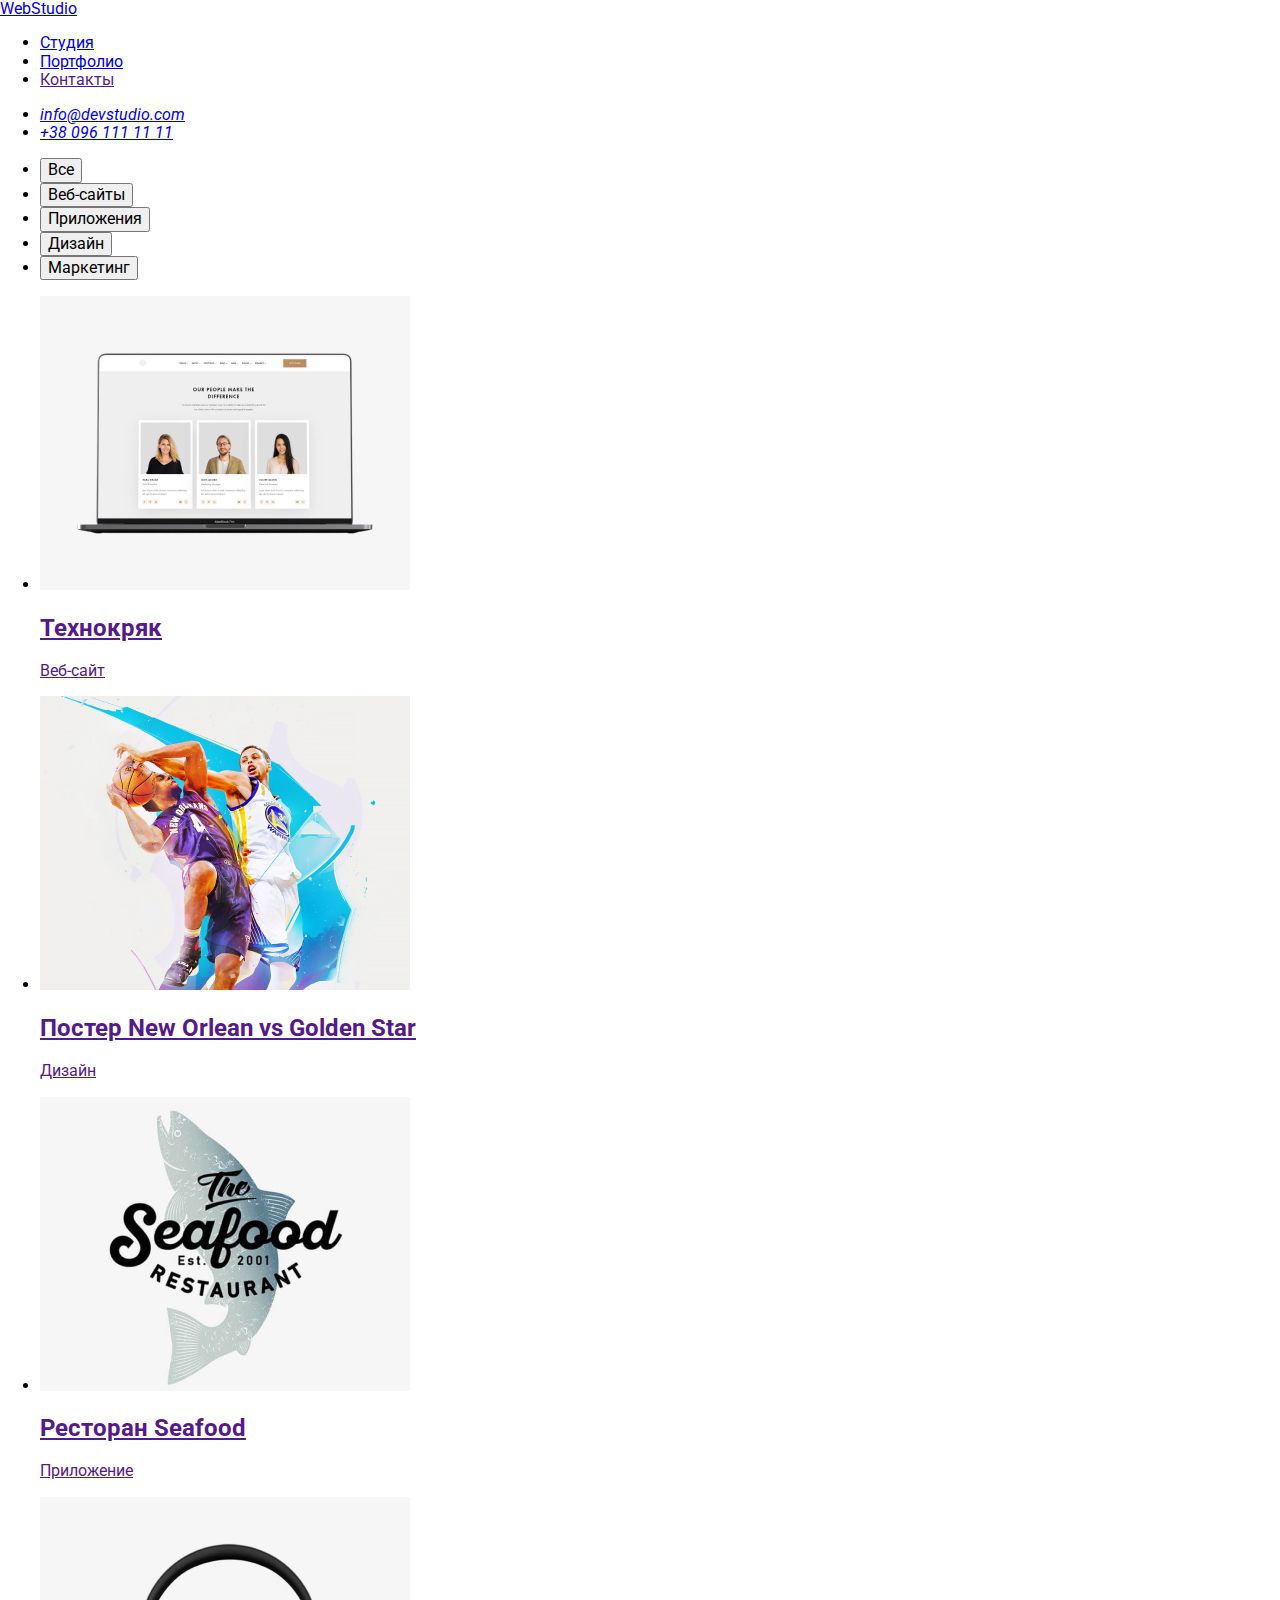
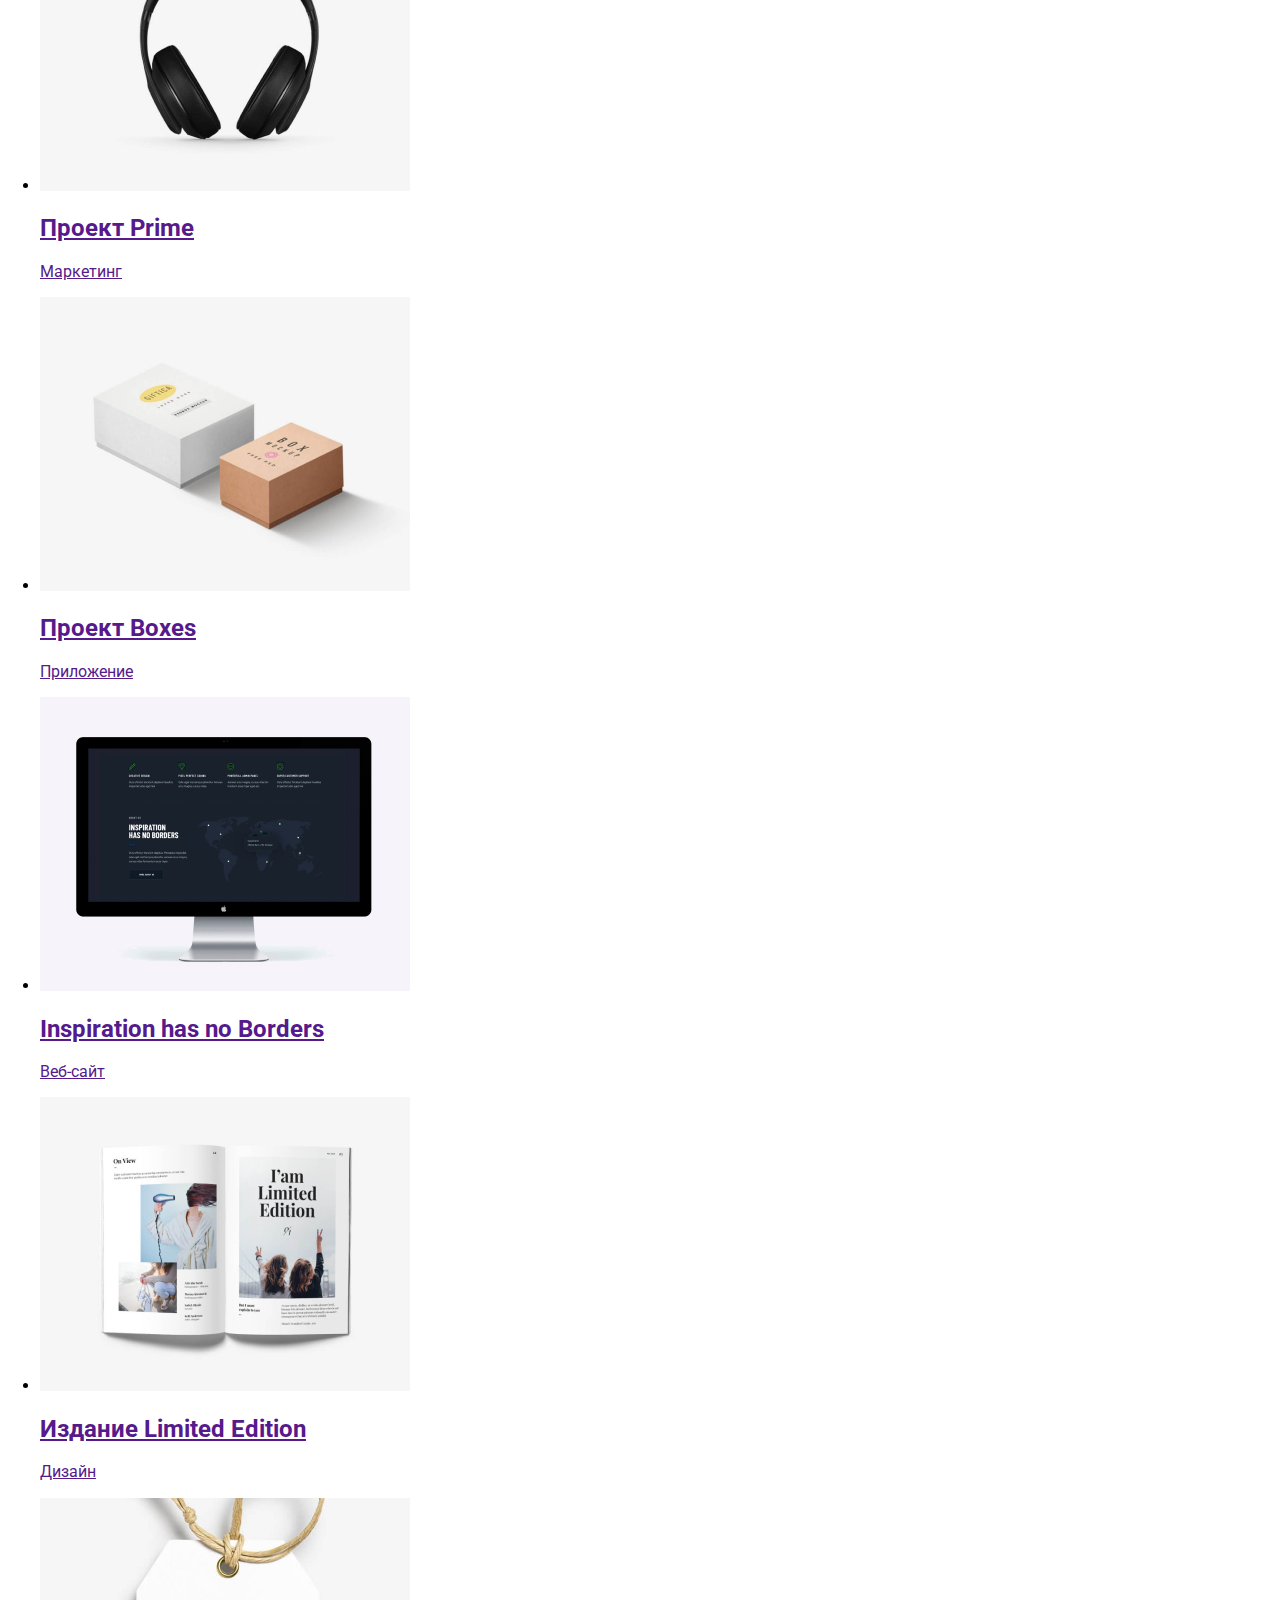
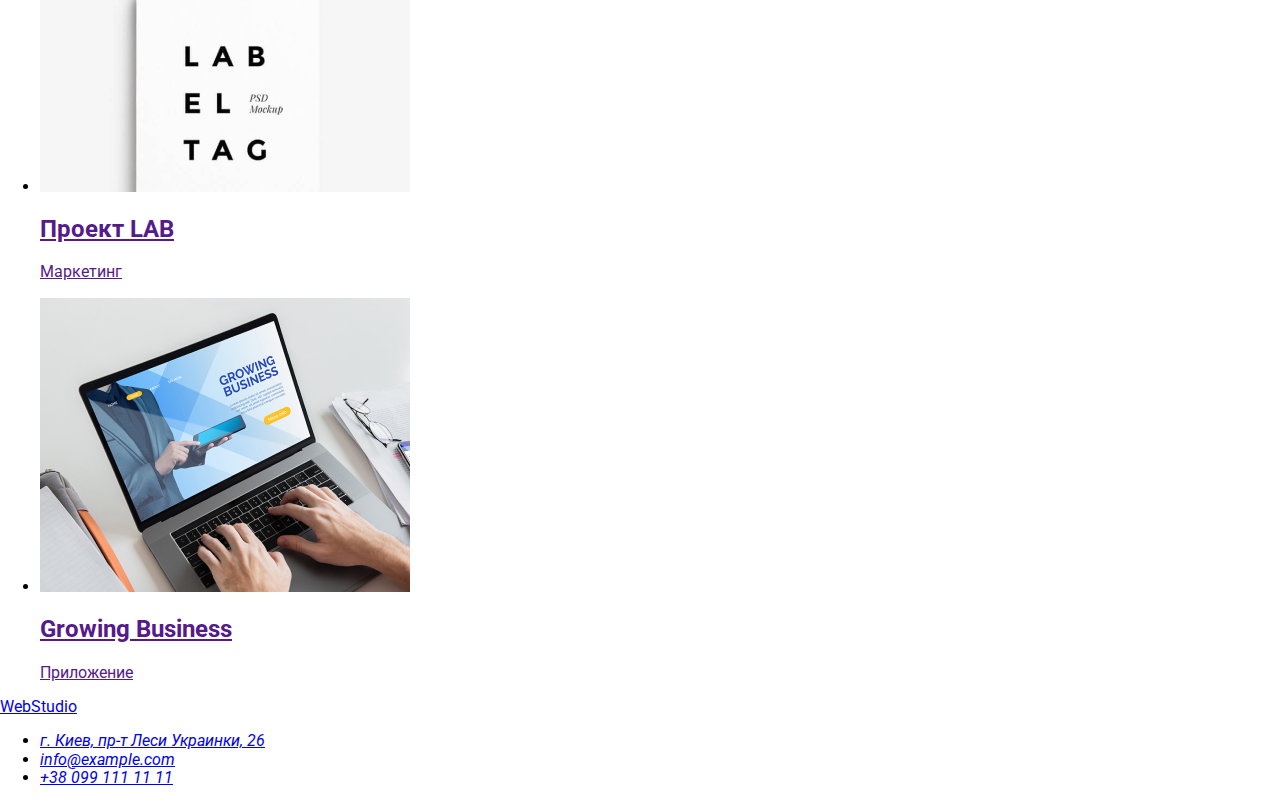
==== portfolio.html @ ae24dba7 "start css" ====
<!DOCTYPE html>
<html lang="ru">
  <head>
    <meta charset="UTF-8" />
    <meta name="viewport" content="width=device-width, initial-scale=1.0" />
    <title>WebStudio</title>
    <link rel="stylesheet" href="https://cdnjs.cloudflare.com/ajax/libs/modern-normalize/1.0.0/modern-normalize.css">
    <link href="https://fonts.googleapis.com/css2?family=Raleway:wght@700&family=Roboto:wght@400;500;700;900&display=swap" rel="stylesheet">
    <link rel="stylesheet" href="./css/styles.css">
  </head>
  <body>
    <!-- Header -->
    <header>
      <nav>
        <a href="./index.html" aria-label="логотип вэб студии"
          ><span>Web</span>Studio</a
        >
        <ul>
          <li>
            <a href="./index.html">Студия</a>
          </li>
          <li>
            <a href="./portfolio.html">Портфолио</a>
          </li>
          <li>
            <a href="">Контакты</a>
          </li>
        </ul>
      </nav>
      <address>
        <ul>
          <li>
            <a href="mailto:info@devstudio.com">info@devstudio.com</a>
          </li>
          <li>
            <a href="tel:+380961111111">+38 096 111 11 11</a>
          </li>
        </ul>
      </address>
    </header>
    <main>
      <!-- Portfolio -->
      <section>
        <h1 hidden>Портфолио</h1>
        <!-- delete hiden atribute after lern CSS and hiden with CSS -->
        <ul>
          <li><button aria-label="Все" type="button">Все</button></li>
          <li><button aria-label="Веб-сайты" type="button">Веб-сайты</button></li>
          <li><button aria-label="Приложения" type="button">Приложения</button></li>
          <li><button aria-label="Дизайн" type="button">Дизайн</button></li>
          <li><button aria-label="Маркетинг" type="button">Маркетинг</button></li>
        </ul>
        <ul>
          <li>
            <a href="" target="_blank" aria-label="Веб-сайт Технокряк">
              <img src="./images/portfolio/tehnokryak.jpg" alt="Веб-сайт Технокряк" width="370" height="294" />
              <h2>Технокряк</h2>
              <p>Веб-сайт</p>
            </a>
          </li>
          <li>
            <a href="" target="_blank" aria-label="Дизайн постера под матч баскетбольных команд">
              <img src="./images/portfolio/poster.jpg" alt="постер матча баскетбольных команд" width="370" height="294" />
              <h2>Постер <span lang="en">New Orlean vs Golden Star</span></h2>
              <p>Дизайн</p>
            </a>
          </li>
          <li>
            <a href="" target="_blank" aria-label="разработка приложения для ресторана морской еды">
              <img src="./images/portfolio/restaurant.jpg" alt="эмблема ресторана морской еды" width="370" height="294" />
              <h2>Ресторан <span lang="en">Seafood</span></h2>
              <p>Приложение</p>
            </a>
          </li>
          <li>
            <a href="" target="_blank" aria-label="разработка маркетинга для проекта прайм">
              <img src="./images/portfolio/prime.jpg" alt="фото наушников" width="370" height="294" />
              <h2>Проект <span lang="en">Prime</span></h2>
              <p>Маркетинг</p>
            </a>
          </li>
          <li>
            <a href="" target="_blank" aria-label="разработка приложения для дизайна коробок">
              <img src="./images/portfolio/boxes.jpg" alt="фото дизайнерский коробок" width="370" height="294" />
              <h2>Проект <span lang="en">Boxes</span></h2>
              <p>Приложение</p>
            </a>
          </li>
          <li>
            <a href="" target="_blank" aria-label="разработка коропоративного вэб сайта">
              <img src="./images/portfolio/inspiration.jpg" alt="разработка вэб сайта" width="370" height="294" />
              <h2 lang="en">Inspiration has no Borders</h2>
              <p>Веб-сайт</p>
            </a>
          </li>
          <li>
            <a href="" target="_blank" aria-label="разработка дизайна книги">
              <img src="./images/portfolio/limited-edition.jpg" alt="дизайн книги" width="370" height="294" />
              <h2>Издание <span lang="en">Limited Edition</span></h2>
              <p>Дизайн</p>
            </a>
          </li>
          <li>
            <a href="" target="_blank" aria-label="разработка маркетингового проэкта лаб">
              <img src="./images/portfolio/lab.jpg" alt="дизайн маркетингового проекта" width="370" height="294" />
              <h2>Проект <span lang="en">LAB</span></h2>
              <p>Маркетинг</p>
            </a>
          </li>
          <li>
            <a href="" target="_blank" aria-label="разработка бизнесс приложения">
              <img src="./images/portfolio/crowing-business.jpg" alt="разработка приложения для бизнесса" width="370" height="294" />
              <h2 lang="en">Growing Business</h2>
              <p>Приложение</p>
            </a>
          </li>
        </ul>
      </section>
    </main>
    <!-- Footer -->
    <footer>
      <a href="./index.html" aria-label="логотип вэб студии"
        ><span>Web</span>Studio</a
      >
      <address>
        <ul>
          <li>
            <a href="https://goo.gl/maps/pGN7DzXUrCDLFUqRA" target="_blank"
              >г. Киев, пр-т Леси Украинки, 26</a
            >
          </li>
          <li>
            <a href="mailto:info@example.com">info@example.com</a>
          </li>
          <li>
            <a href="tel:+380991111111">+38 099 111 11 11</a>
          </li>
        </ul>
      </address>
    </footer>
  </body>
</html>
---- css/styles.css ----
:root{
  --primary-title-color: #212121;
  --primary-text-color: #757575;
  --accent-color: #2196F3;
}

body{
  font-family: 'Roboto', sans-serif;
  
}

/*  */
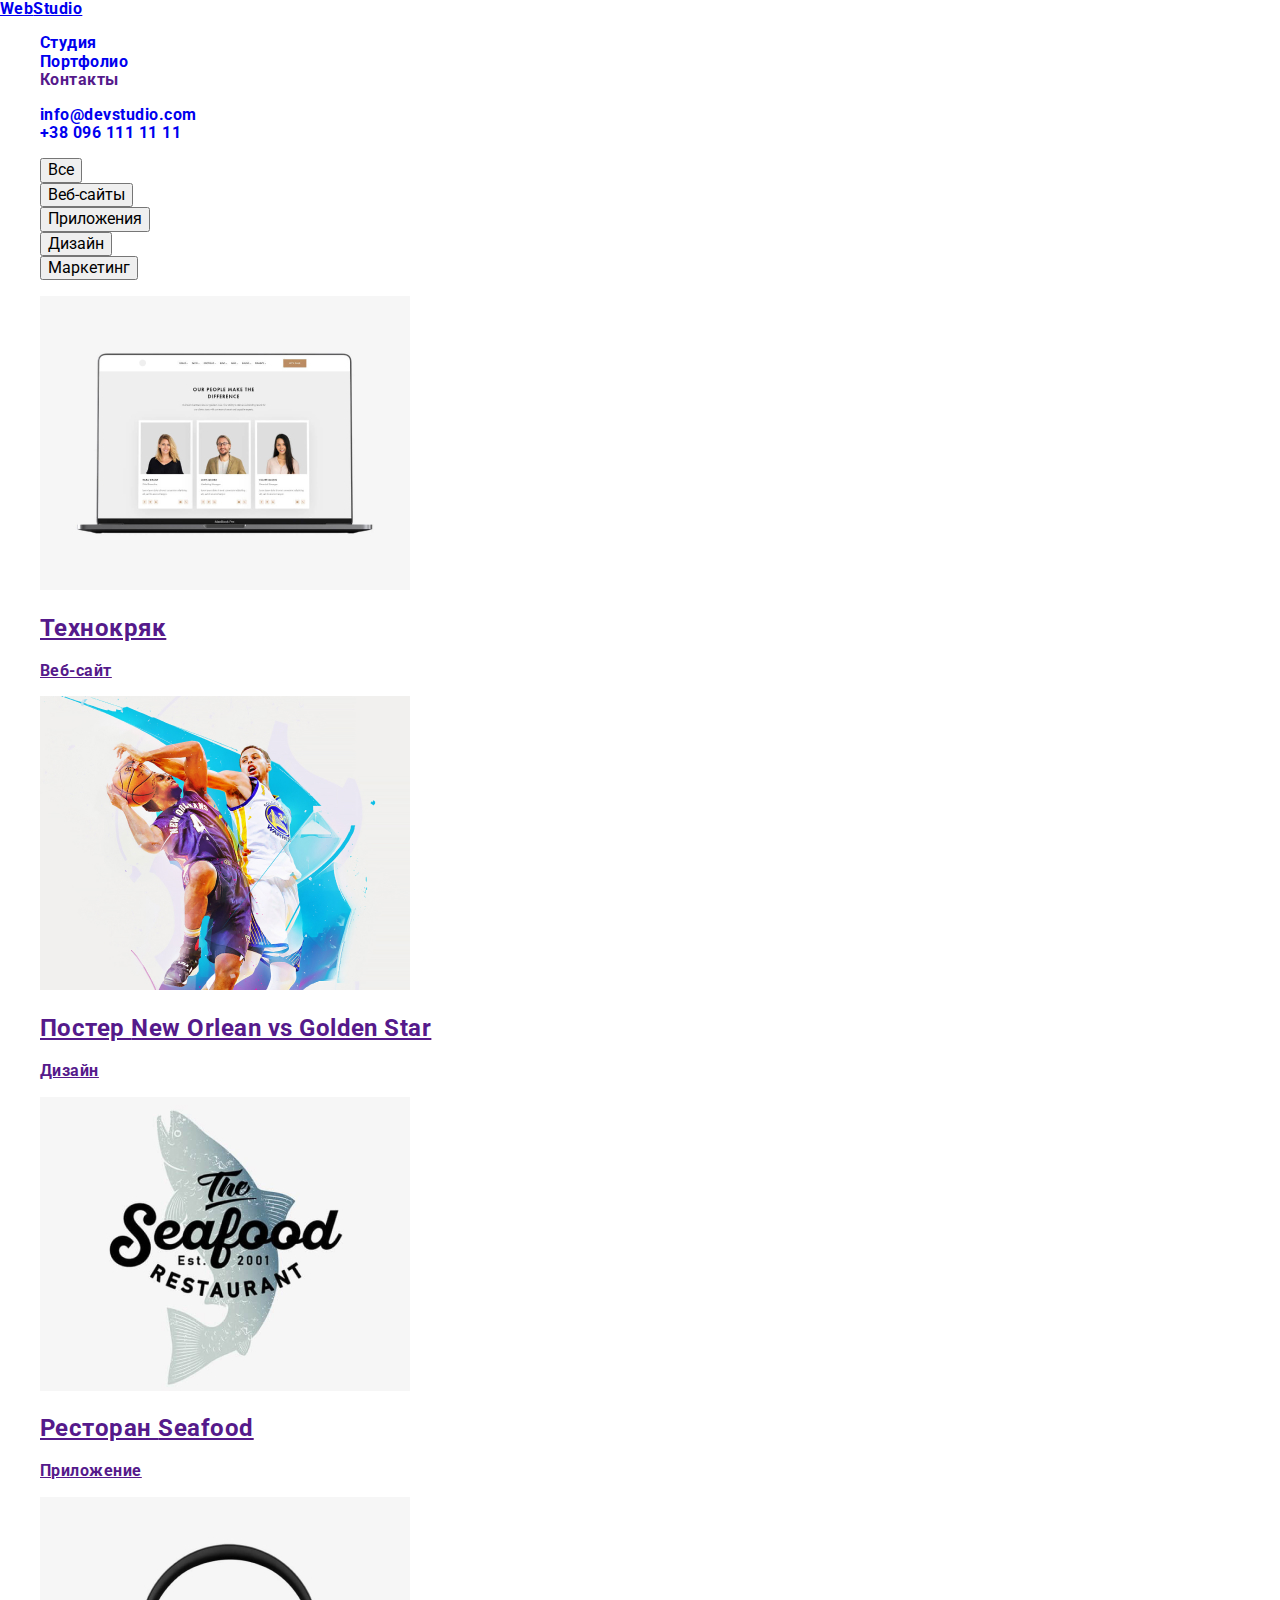
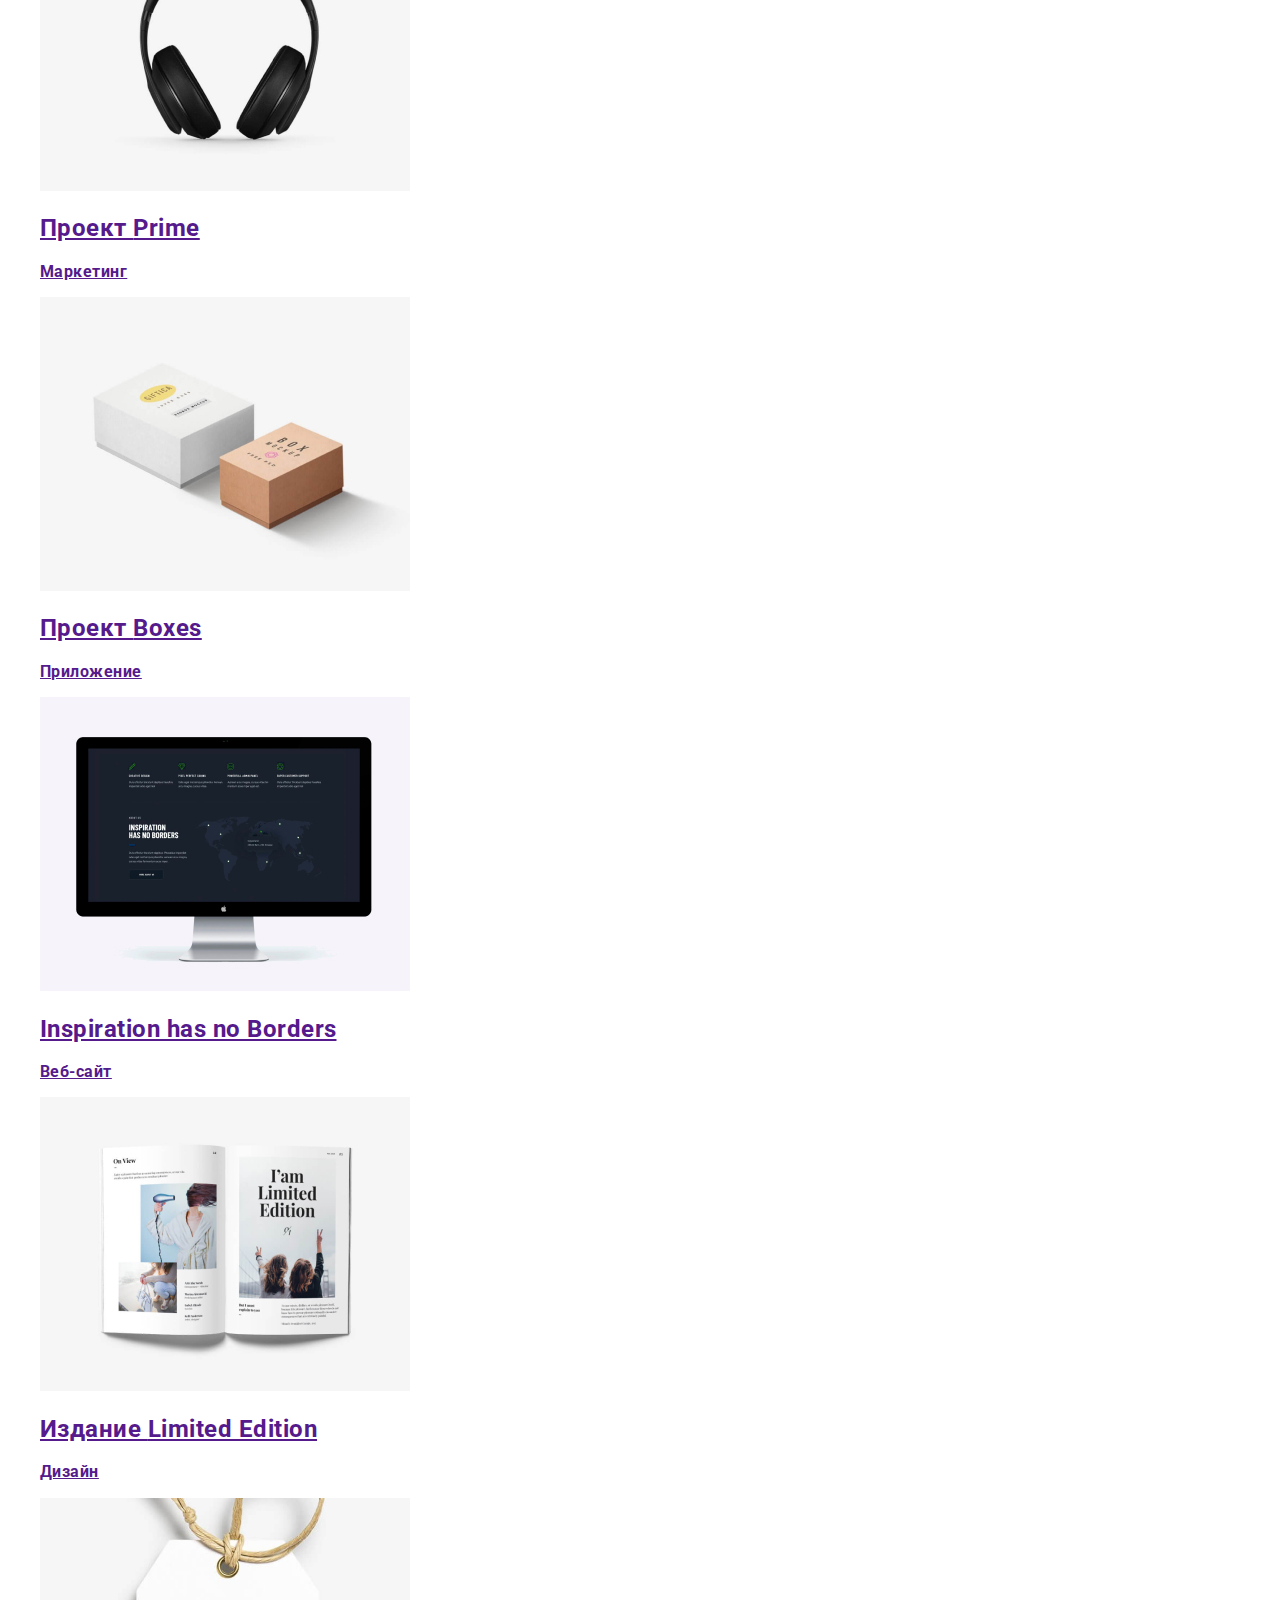
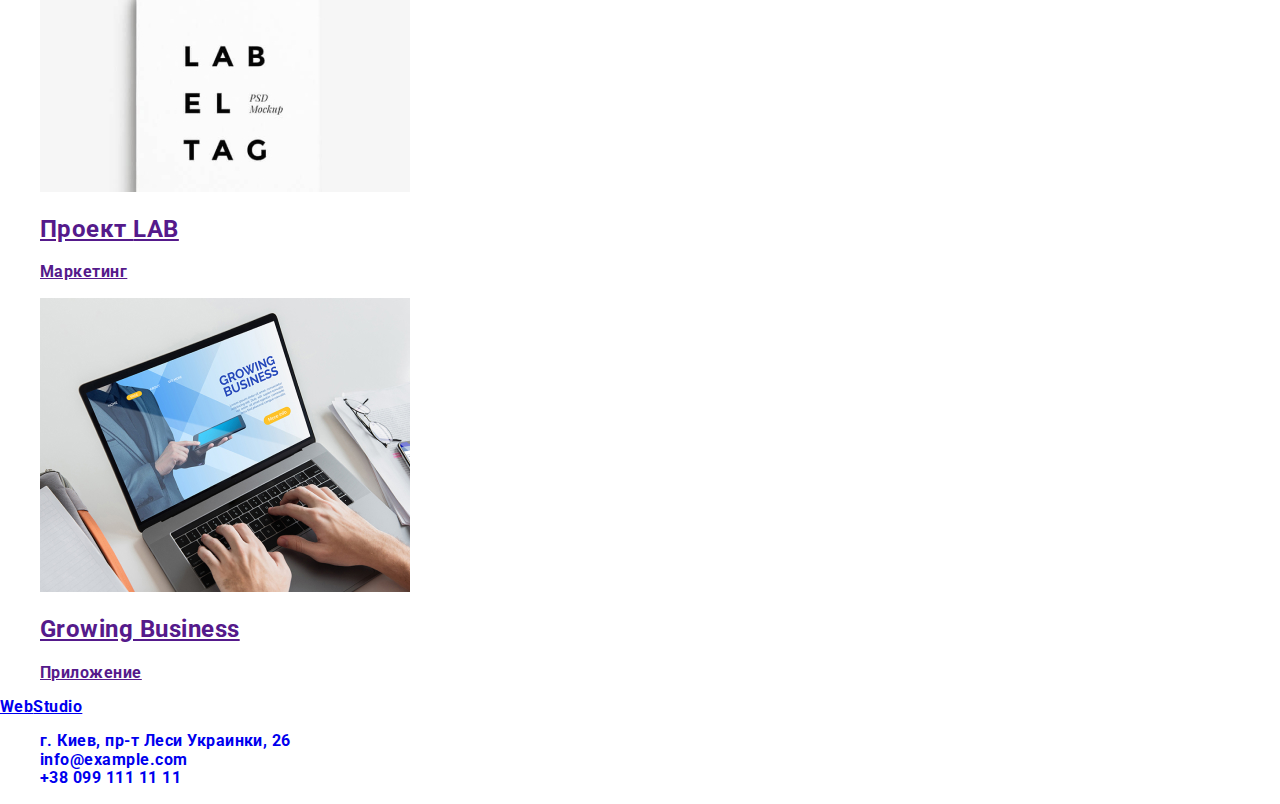
==== commit 34770040: "add var, background, fonts" ====
--- a/portfolio.html
+++ b/portfolio.html
@@ -15,25 +15,25 @@
         <a href="./index.html" aria-label="логотип вэб студии"
           ><span>Web</span>Studio</a
         >
-        <ul>
+        <ul class="list">
           <li>
-            <a href="./index.html">Студия</a>
+            <a class="link" href="./index.html">Студия</a>
           </li>
           <li>
-            <a href="./portfolio.html">Портфолио</a>
+            <a class="link" href="./portfolio.html">Портфолио</a>
           </li>
           <li>
-            <a href="">Контакты</a>
+            <a class="link" href="">Контакты</a>
           </li>
         </ul>
       </nav>
-      <address>
-        <ul>
+      <address class="address">
+        <ul class="list">
           <li>
-            <a href="mailto:info@devstudio.com">info@devstudio.com</a>
+            <a class="link" href="mailto:info@devstudio.com">info@devstudio.com</a>
           </li>
           <li>
-            <a href="tel:+380961111111">+38 096 111 11 11</a>
+            <a class="link" href="tel:+380961111111">+38 096 111 11 11</a>
           </li>
         </ul>
       </address>
@@ -43,14 +43,14 @@
       <section>
         <h1 hidden>Портфолио</h1>
         <!-- delete hiden atribute after lern CSS and hiden with CSS -->
-        <ul>
+        <ul class="list">
           <li><button aria-label="Все" type="button">Все</button></li>
           <li><button aria-label="Веб-сайты" type="button">Веб-сайты</button></li>
           <li><button aria-label="Приложения" type="button">Приложения</button></li>
           <li><button aria-label="Дизайн" type="button">Дизайн</button></li>
           <li><button aria-label="Маркетинг" type="button">Маркетинг</button></li>
         </ul>
-        <ul>
+        <ul class="list">
           <li>
             <a href="" target="_blank" aria-label="Веб-сайт Технокряк">
               <img src="./images/portfolio/tehnokryak.jpg" alt="Веб-сайт Технокряк" width="370" height="294" />
@@ -122,21 +122,21 @@
       <a href="./index.html" aria-label="логотип вэб студии"
         ><span>Web</span>Studio</a
       >
-      <address>
-        <ul>
+      <address class="address">
+        <ul class="list">
           <li>
-            <a href="https://goo.gl/maps/pGN7DzXUrCDLFUqRA" target="_blank"
+            <a class="link" href="https://goo.gl/maps/pGN7DzXUrCDLFUqRA" target="_blank"
               >г. Киев, пр-т Леси Украинки, 26</a
             >
           </li>
           <li>
-            <a href="mailto:info@example.com">info@example.com</a>
+            <a class="link" href="mailto:info@example.com">info@example.com</a>
           </li>
           <li>
-            <a href="tel:+380991111111">+38 099 111 11 11</a>
+            <a class="link" href="tel:+380991111111">+38 099 111 11 11</a>
           </li>
         </ul>
       </address>
     </footer>
   </body>
-</html>
+</html>--- a/css/styles.css
+++ b/css/styles.css
@@ -1,12 +1,36 @@
 :root{
+  --main-font: 'Roboto', sans-serif;
+  --secondary-font: "Raleway", sans-serif;
   --primary-title-color: #212121;
   --primary-text-color: #757575;
   --accent-color: #2196F3;
+  --main-background-color: #FFFFFF;
+  --secondary-background-color: #2F303A;
+  --the-third-background-color: #F5F4FA;
 }
 
 body{
-  font-family: 'Roboto', sans-serif;
-  
+  font-family: var(--main-font);
+  font-style: normal;
+  letter-spacing: 0.03em;
+  font-weight: 700;
 }
 
-/*  */+.list {
+  list-style: none;
+}
+
+.link {
+  text-decoration: none;
+}
+
+.address {
+  font-style: normal;
+}
+
+/* ===== COMPONENTS ===== */
+
+/* ===== END COMPONENTS ===== */
+
+/* ===== PORTFOLIO ===== */
+/* ===== END PORTFOLIO ===== */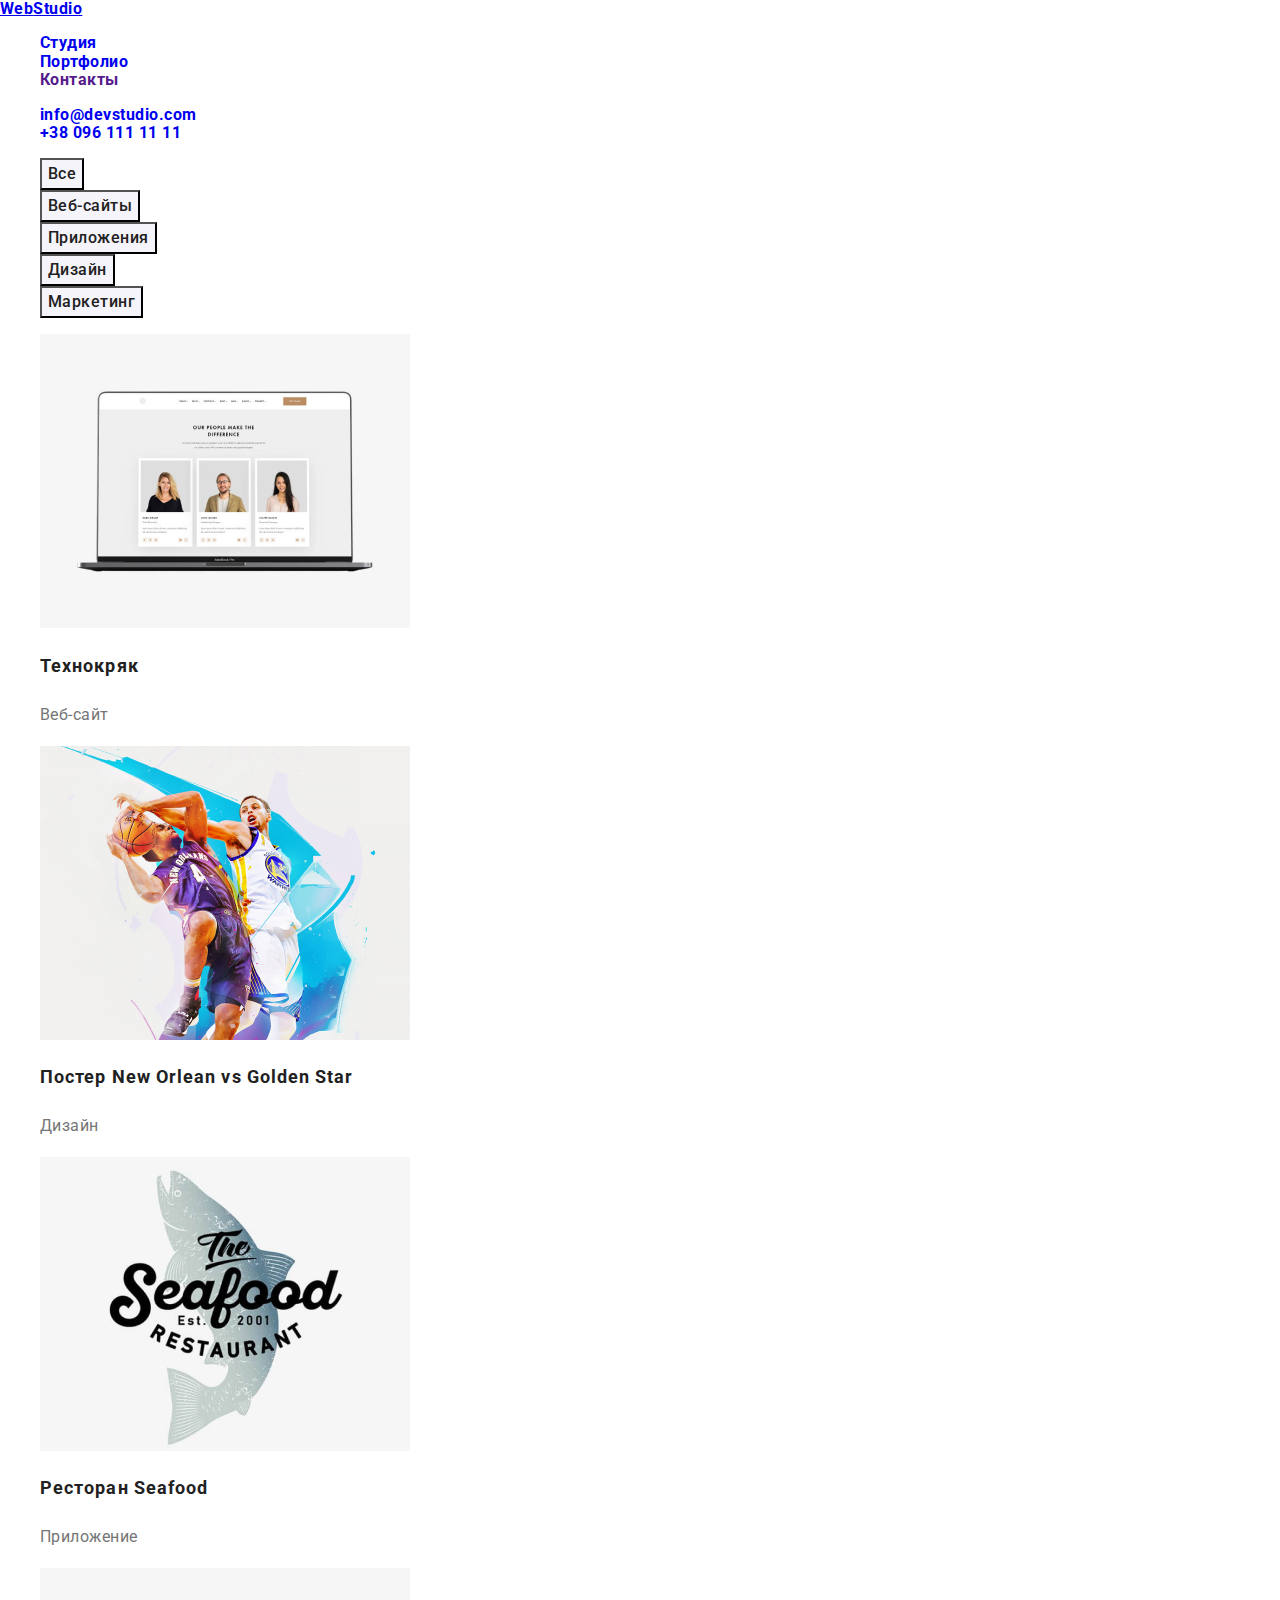
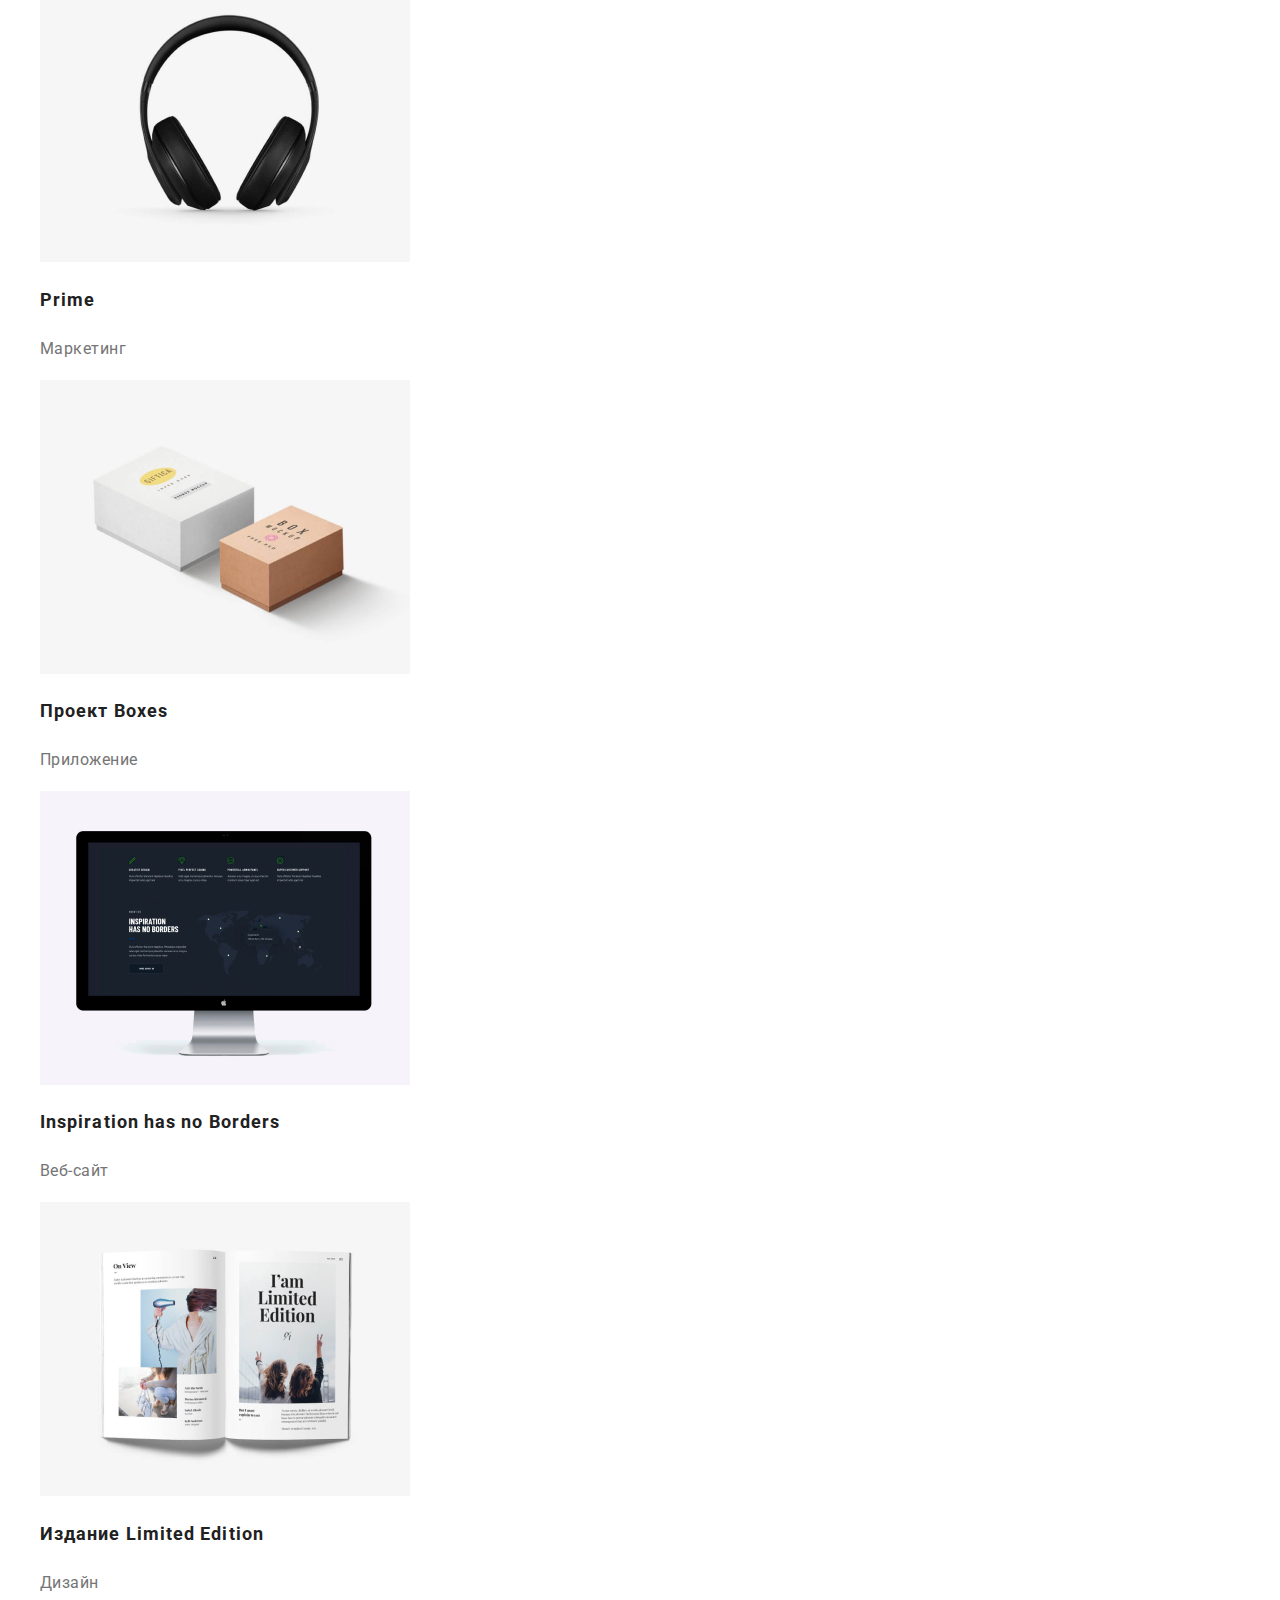
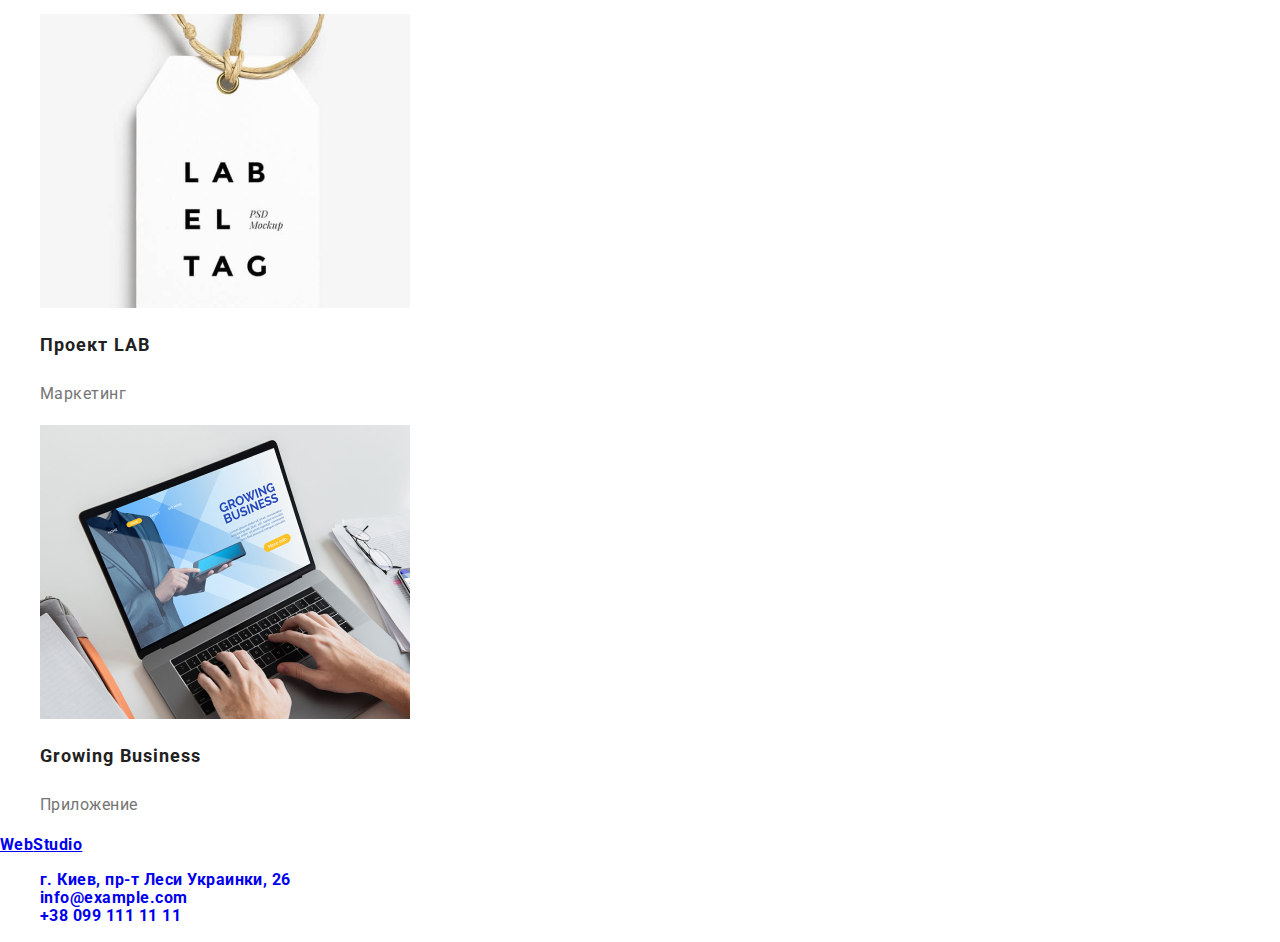
==== commit 5a3910c8: "end css portfolio" ====
--- a/portfolio.html
+++ b/portfolio.html
@@ -44,74 +44,74 @@
         <h1 hidden>Портфолио</h1>
         <!-- delete hiden atribute after lern CSS and hiden with CSS -->
         <ul class="list">
-          <li><button aria-label="Все" type="button">Все</button></li>
-          <li><button aria-label="Веб-сайты" type="button">Веб-сайты</button></li>
-          <li><button aria-label="Приложения" type="button">Приложения</button></li>
-          <li><button aria-label="Дизайн" type="button">Дизайн</button></li>
-          <li><button aria-label="Маркетинг" type="button">Маркетинг</button></li>
+          <li><button class="button-portfolio" aria-label="Все" type="button">Все</button></li>
+          <li><button class="button-portfolio" aria-label="Веб-сайты" type="button">Веб-сайты</button></li>
+          <li><button class="button-portfolio" aria-label="Приложения" type="button">Приложения</button></li>
+          <li><button class="button-portfolio" aria-label="Дизайн" type="button">Дизайн</button></li>
+          <li><button class="button-portfolio" aria-label="Маркетинг" type="button">Маркетинг</button></li>
         </ul>
         <ul class="list">
           <li>
-            <a href="" target="_blank" aria-label="Веб-сайт Технокряк">
+            <a class="link" href="" target="_blank" aria-label="Веб-сайт Технокряк">
               <img src="./images/portfolio/tehnokryak.jpg" alt="Веб-сайт Технокряк" width="370" height="294" />
-              <h2>Технокряк</h2>
-              <p>Веб-сайт</p>
+              <h2 class="portfolio-title">Технокряк</h2>
+              <p class="portfolio-subtitle">Веб-сайт</p>
             </a>
           </li>
           <li>
-            <a href="" target="_blank" aria-label="Дизайн постера под матч баскетбольных команд">
+            <a class="link" href="" target="_blank" aria-label="Дизайн постера под матч баскетбольных команд">
               <img src="./images/portfolio/poster.jpg" alt="постер матча баскетбольных команд" width="370" height="294" />
-              <h2>Постер <span lang="en">New Orlean vs Golden Star</span></h2>
-              <p>Дизайн</p>
+              <h2 class="portfolio-title">Постер <span lang="en">New Orlean vs Golden Star</span></h2>
+              <p class="portfolio-subtitle">Дизайн</p>
             </a>
           </li>
           <li>
-            <a href="" target="_blank" aria-label="разработка приложения для ресторана морской еды">
+            <a class="link" href="" target="_blank" aria-label="разработка приложения для ресторана морской еды">
               <img src="./images/portfolio/restaurant.jpg" alt="эмблема ресторана морской еды" width="370" height="294" />
-              <h2>Ресторан <span lang="en">Seafood</span></h2>
-              <p>Приложение</p>
+              <h2 class="portfolio-title">Ресторан <span lang="en">Seafood</span></h2>
+              <p class="portfolio-subtitle">Приложение</p>
             </a>
           </li>
           <li>
-            <a href="" target="_blank" aria-label="разработка маркетинга для проекта прайм">
+            <a class="link" href="" target="_blank" aria-label="разработка маркетинга для проекта прайм">
               <img src="./images/portfolio/prime.jpg" alt="фото наушников" width="370" height="294" />
-              <h2>Проект <span lang="en">Prime</span></h2>
-              <p>Маркетинг</p>
+              <h2 class="portfolio-title" Проект <span lang="en">Prime</span></h2>
+              <p class="portfolio-subtitle">Маркетинг</p>
             </a>
           </li>
           <li>
-            <a href="" target="_blank" aria-label="разработка приложения для дизайна коробок">
+            <a class="link" href="" target="_blank" aria-label="разработка приложения для дизайна коробок">
               <img src="./images/portfolio/boxes.jpg" alt="фото дизайнерский коробок" width="370" height="294" />
-              <h2>Проект <span lang="en">Boxes</span></h2>
-              <p>Приложение</p>
+              <h2 class="portfolio-title">Проект <span lang="en">Boxes</span></h2>
+              <p class="portfolio-subtitle">Приложение</p>
             </a>
           </li>
           <li>
-            <a href="" target="_blank" aria-label="разработка коропоративного вэб сайта">
+            <a class="link" href="" target="_blank" aria-label="разработка коропоративного вэб сайта">
               <img src="./images/portfolio/inspiration.jpg" alt="разработка вэб сайта" width="370" height="294" />
-              <h2 lang="en">Inspiration has no Borders</h2>
-              <p>Веб-сайт</p>
+              <h2 class="portfolio-title" lang="en">Inspiration has no Borders</h2>
+              <p class="portfolio-subtitle">Веб-сайт</p>
             </a>
           </li>
           <li>
-            <a href="" target="_blank" aria-label="разработка дизайна книги">
+            <a class="link" href="" target="_blank" aria-label="разработка дизайна книги">
               <img src="./images/portfolio/limited-edition.jpg" alt="дизайн книги" width="370" height="294" />
-              <h2>Издание <span lang="en">Limited Edition</span></h2>
-              <p>Дизайн</p>
+              <h2 class="portfolio-title">Издание <span lang="en">Limited Edition</span></h2>
+              <p class="portfolio-subtitle">Дизайн</p>
             </a>
           </li>
           <li>
-            <a href="" target="_blank" aria-label="разработка маркетингового проэкта лаб">
+            <a class="link" href="" target="_blank" aria-label="разработка маркетингового проэкта лаб">
               <img src="./images/portfolio/lab.jpg" alt="дизайн маркетингового проекта" width="370" height="294" />
-              <h2>Проект <span lang="en">LAB</span></h2>
-              <p>Маркетинг</p>
+              <h2 class="portfolio-title">Проект <span lang="en">LAB</span></h2>
+              <p class="portfolio-subtitle">Маркетинг</p>
             </a>
           </li>
           <li>
-            <a href="" target="_blank" aria-label="разработка бизнесс приложения">
+            <a class="link" href="" target="_blank" aria-label="разработка бизнесс приложения">
               <img src="./images/portfolio/crowing-business.jpg" alt="разработка приложения для бизнесса" width="370" height="294" />
-              <h2 lang="en">Growing Business</h2>
-              <p>Приложение</p>
+              <h2 class="portfolio-title" lang="en">Growing Business</h2>
+              <p class="portfolio-subtitle">Приложение</p>
             </a>
           </li>
         </ul>
--- a/css/styles.css
+++ b/css/styles.css
@@ -1,8 +1,9 @@
 :root{
   --main-font: 'Roboto', sans-serif;
   --secondary-font: "Raleway", sans-serif;
-  --primary-title-color: #212121;
-  --primary-text-color: #757575;
+  --primary-text-color: #212121;
+  --secondary-text-color: #757575;
+  --the-third-text-color: #FFFFFF;
   --accent-color: #2196F3;
   --main-background-color: #FFFFFF;
   --secondary-background-color: #2F303A;
@@ -16,21 +17,72 @@
   font-weight: 700;
 }
 
-.list {
+.list{
   list-style: none;
 }
 
-.link {
+.link{
   text-decoration: none;
 }
 
-.address {
+.address{
   font-style: normal;
 }
 
 /* ===== COMPONENTS ===== */
+.button-hero{
+  background-color: var(--accent-color);
+  font-size: 16px;
+  line-height: 1.875;
+  letter-spacing: 0.06em;
+  color: var(--main-background-color);
+}
 
+.button-portfolio{
+  color: var(--primary-text-color);
+  background-color: var(--the-third-background-color);
+  font-weight: 500;
+  font-size: 16px;
+  line-height: 1.625;
+  letter-spacing: 0.03em;
+  text-decoration: none;
+}
+
+.button-portfolio:hover,
+.button-portfolio:focus {
+  background-color: var(--accent-color);
+  color: var(--the-third-text-color);
+}
 /* ===== END COMPONENTS ===== */
 
+/* ===== HERO ===== */
+.hero{
+  background-color: var(--secondary-background-color);
+}
+
+.hero-title{
+  font-weight: 900;
+  font-size: 44px;
+  line-height: 1.36;
+  text-align: center;
+  letter-spacing: 0.06em;
+  color: var(--the-third-text-color);
+}
+
+/* ===== END HERO ===== */
+
 /* ===== PORTFOLIO ===== */
+.portfolio-title{
+  font-size: 18px;
+  line-height: 2;
+  letter-spacing: 0.06em;
+  color: var(--primary-text-color);
+}
+
+.portfolio-subtitle{
+  font-weight: 400;
+  font-size: 16px;
+  line-height: 1.875;
+  color: var(--secondary-text-color);
+}
 /* ===== END PORTFOLIO ===== */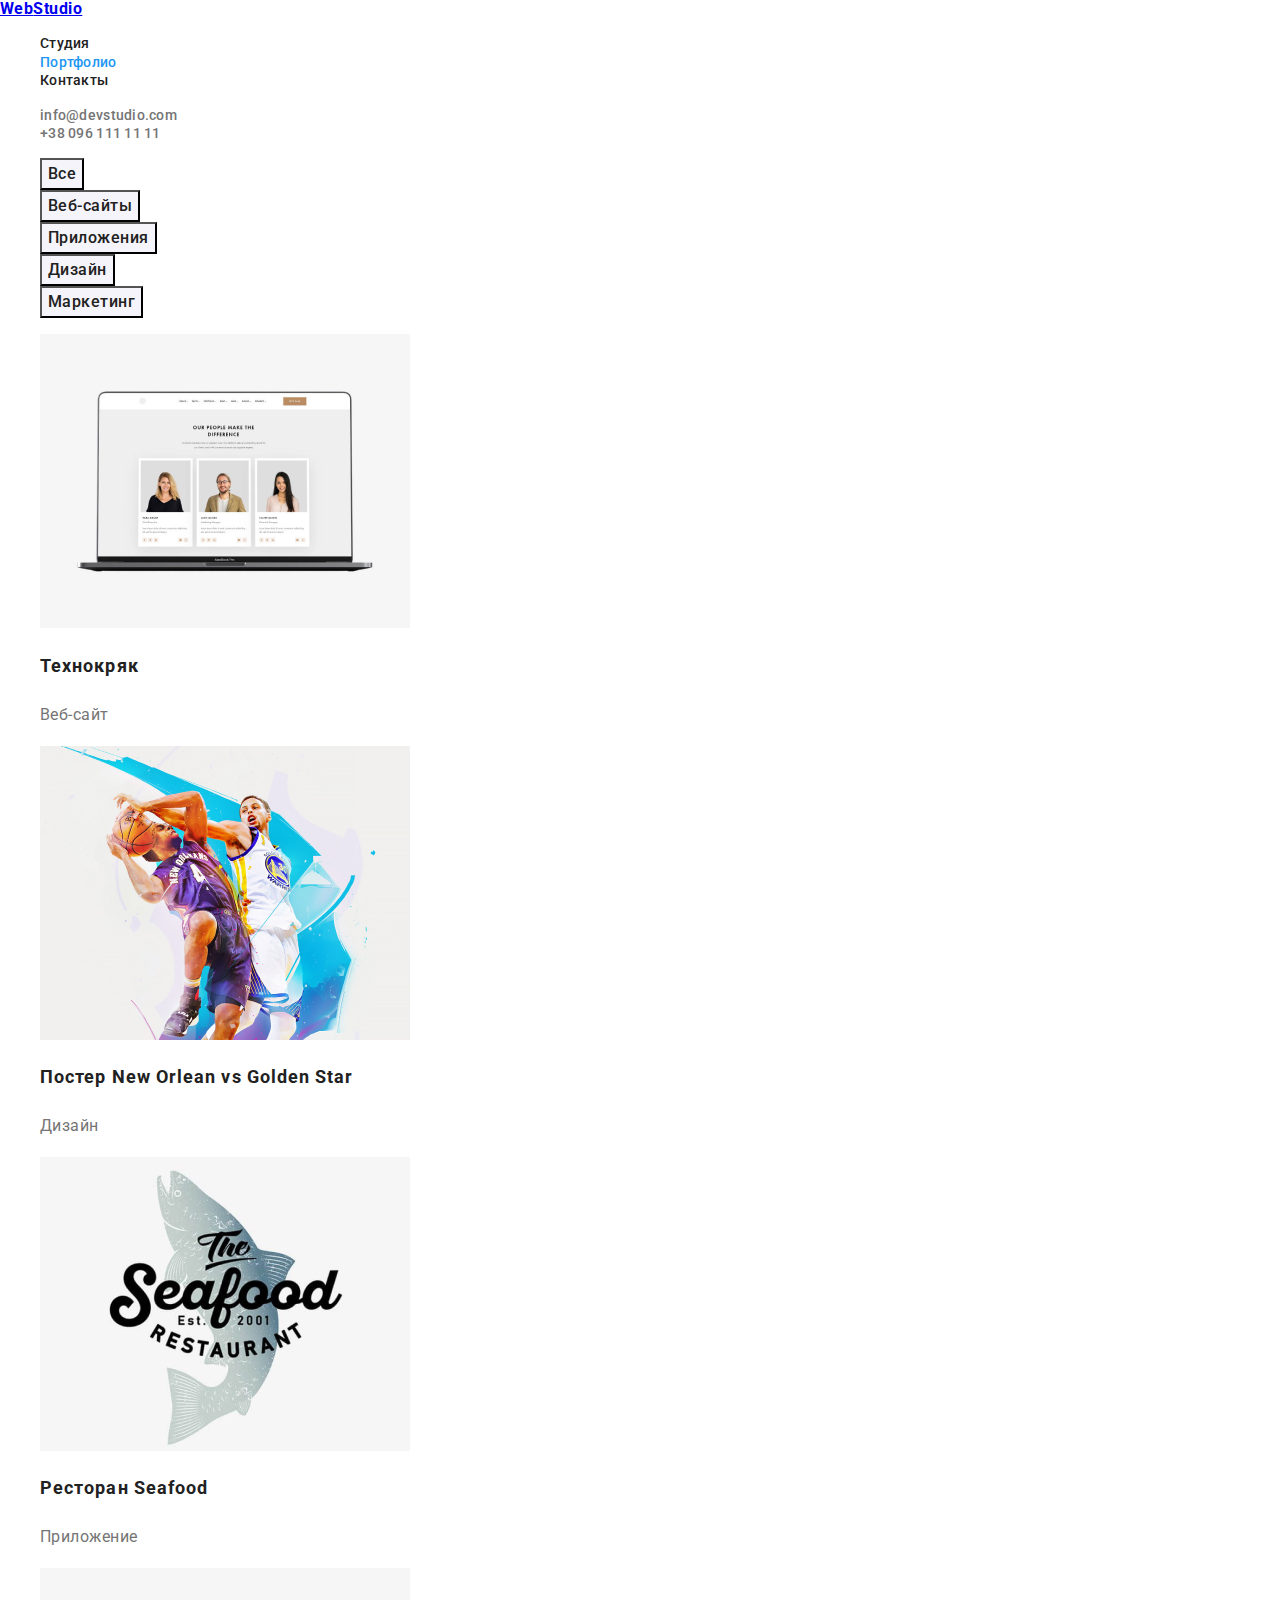
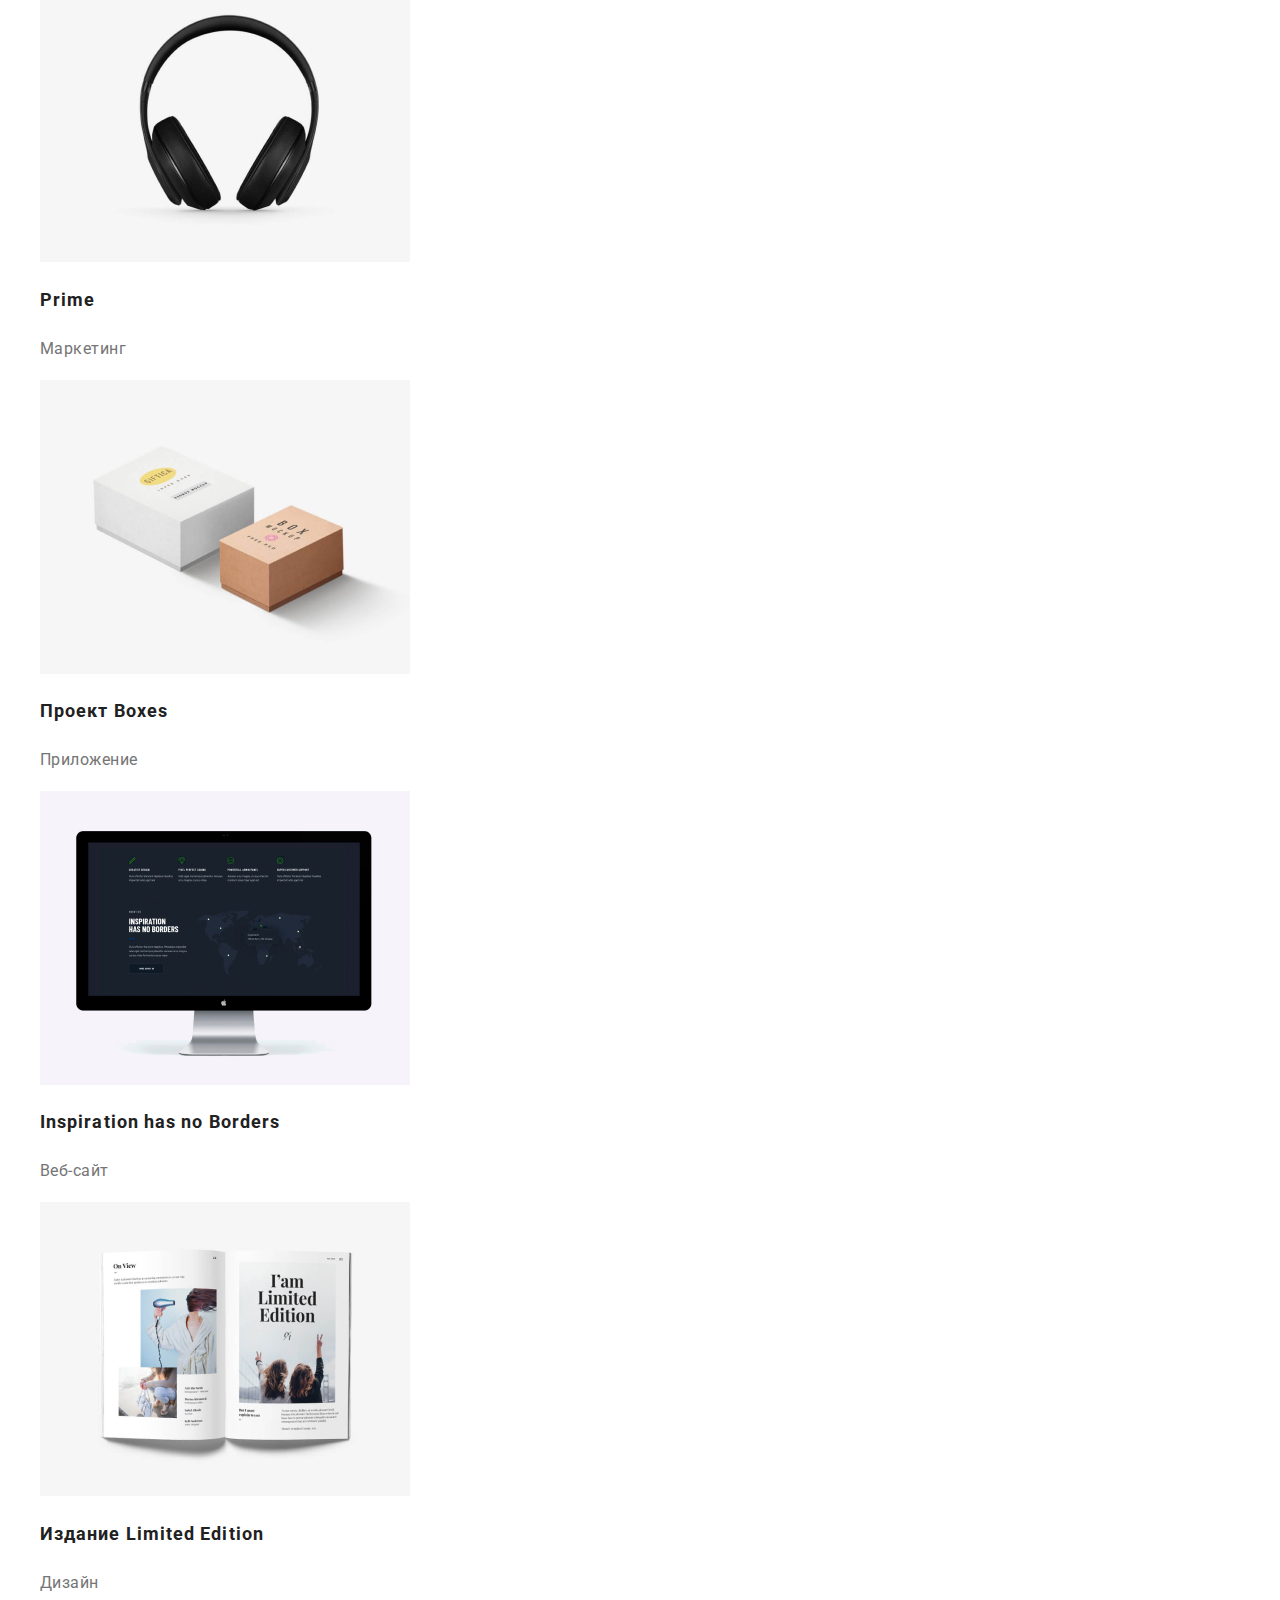
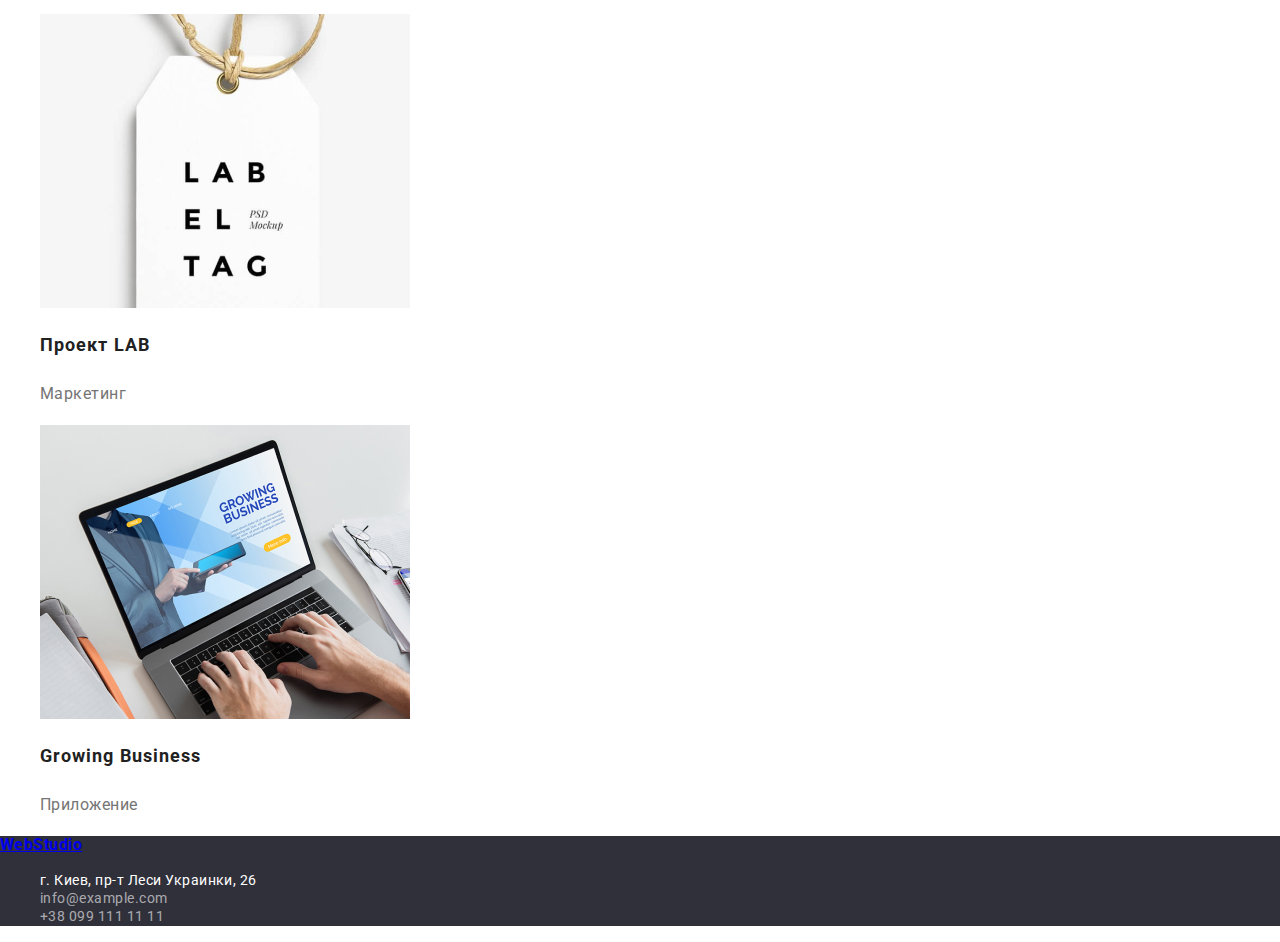
==== commit 4b7f65cd: "finish portfolio witout logo" ====
--- a/portfolio.html
+++ b/portfolio.html
@@ -11,7 +11,7 @@
   <body>
     <!-- Header -->
     <header>
-      <nav>
+      <nav class="site-nav">
         <a href="./index.html" aria-label="логотип вэб студии"
           ><span>Web</span>Studio</a
         >
@@ -20,14 +20,14 @@
             <a class="link" href="./index.html">Студия</a>
           </li>
           <li>
-            <a class="link" href="./portfolio.html">Портфолио</a>
+            <a class="link current" href="./portfolio.html">Портфолио</a>
           </li>
           <li>
             <a class="link" href="">Контакты</a>
           </li>
         </ul>
       </nav>
-      <address class="address">
+      <address class="address-link address">
         <ul class="list">
           <li>
             <a class="link" href="mailto:info@devstudio.com">info@devstudio.com</a>
@@ -118,16 +118,14 @@
       </section>
     </main>
     <!-- Footer -->
-    <footer>
+    <footer class="footer">
       <a href="./index.html" aria-label="логотип вэб студии"
-        ><span>Web</span>Studio</a
-      >
+        ><span>Web</span>Studio</a>
       <address class="address">
         <ul class="list">
           <li>
-            <a class="link" href="https://goo.gl/maps/pGN7DzXUrCDLFUqRA" target="_blank"
-              >г. Киев, пр-т Леси Украинки, 26</a
-            >
+            <a class="link map" href="https://goo.gl/maps/pGN7DzXUrCDLFUqRA" target="_blank"
+              >г. Киев, пр-т Леси Украинки, 26</a>
           </li>
           <li>
             <a class="link" href="mailto:info@example.com">info@example.com</a>
--- a/css/styles.css
+++ b/css/styles.css
@@ -55,6 +55,36 @@
 }
 /* ===== END COMPONENTS ===== */
 
+/* ===== HEADER ===== */
+.site-nav .link{
+  color: var(--primary-text-color);
+  font-weight: 500;
+  font-size: 14px;
+  line-height: 1.14;
+  letter-spacing: 0.02em;
+}
+
+.address-link .link{
+  color: var(--secondary-text-color);
+  font-weight: 500;
+  font-size: 14px;
+  line-height: 1,14;
+  letter-spacing: 0.02em;
+}
+
+.site-nav .link:hover,
+.site-nav .link:focus,
+.address-link .link:hover,
+.address-link .link:focus{
+  color: var(--accent-color);
+  cursor: pointer;
+}
+
+.site-nav .link.current{
+  color: var(--accent-color);
+}
+/* ===== END HEADER ===== */
+
 /* ===== HERO ===== */
 .hero{
   background-color: var(--secondary-background-color);
@@ -68,8 +98,25 @@
   letter-spacing: 0.06em;
   color: var(--the-third-text-color);
 }
+/* ===== END HERO ===== */
 
-/* ===== END HERO ===== */
+/* ===== FOOTER ===== */
+.footer{
+  background-color: var(--secondary-background-color);
+}
+
+.footer .link{
+  font-weight: 400;  
+  font-size: 14px;
+  line-height: 1,71;
+  color: rgba(255, 255, 255, 0.6);
+}
+
+.footer .link.map{
+  color: var(--the-third-text-color);
+}
+
+/* ===== END FOOTER ===== */
 
 /* ===== PORTFOLIO ===== */
 .portfolio-title{
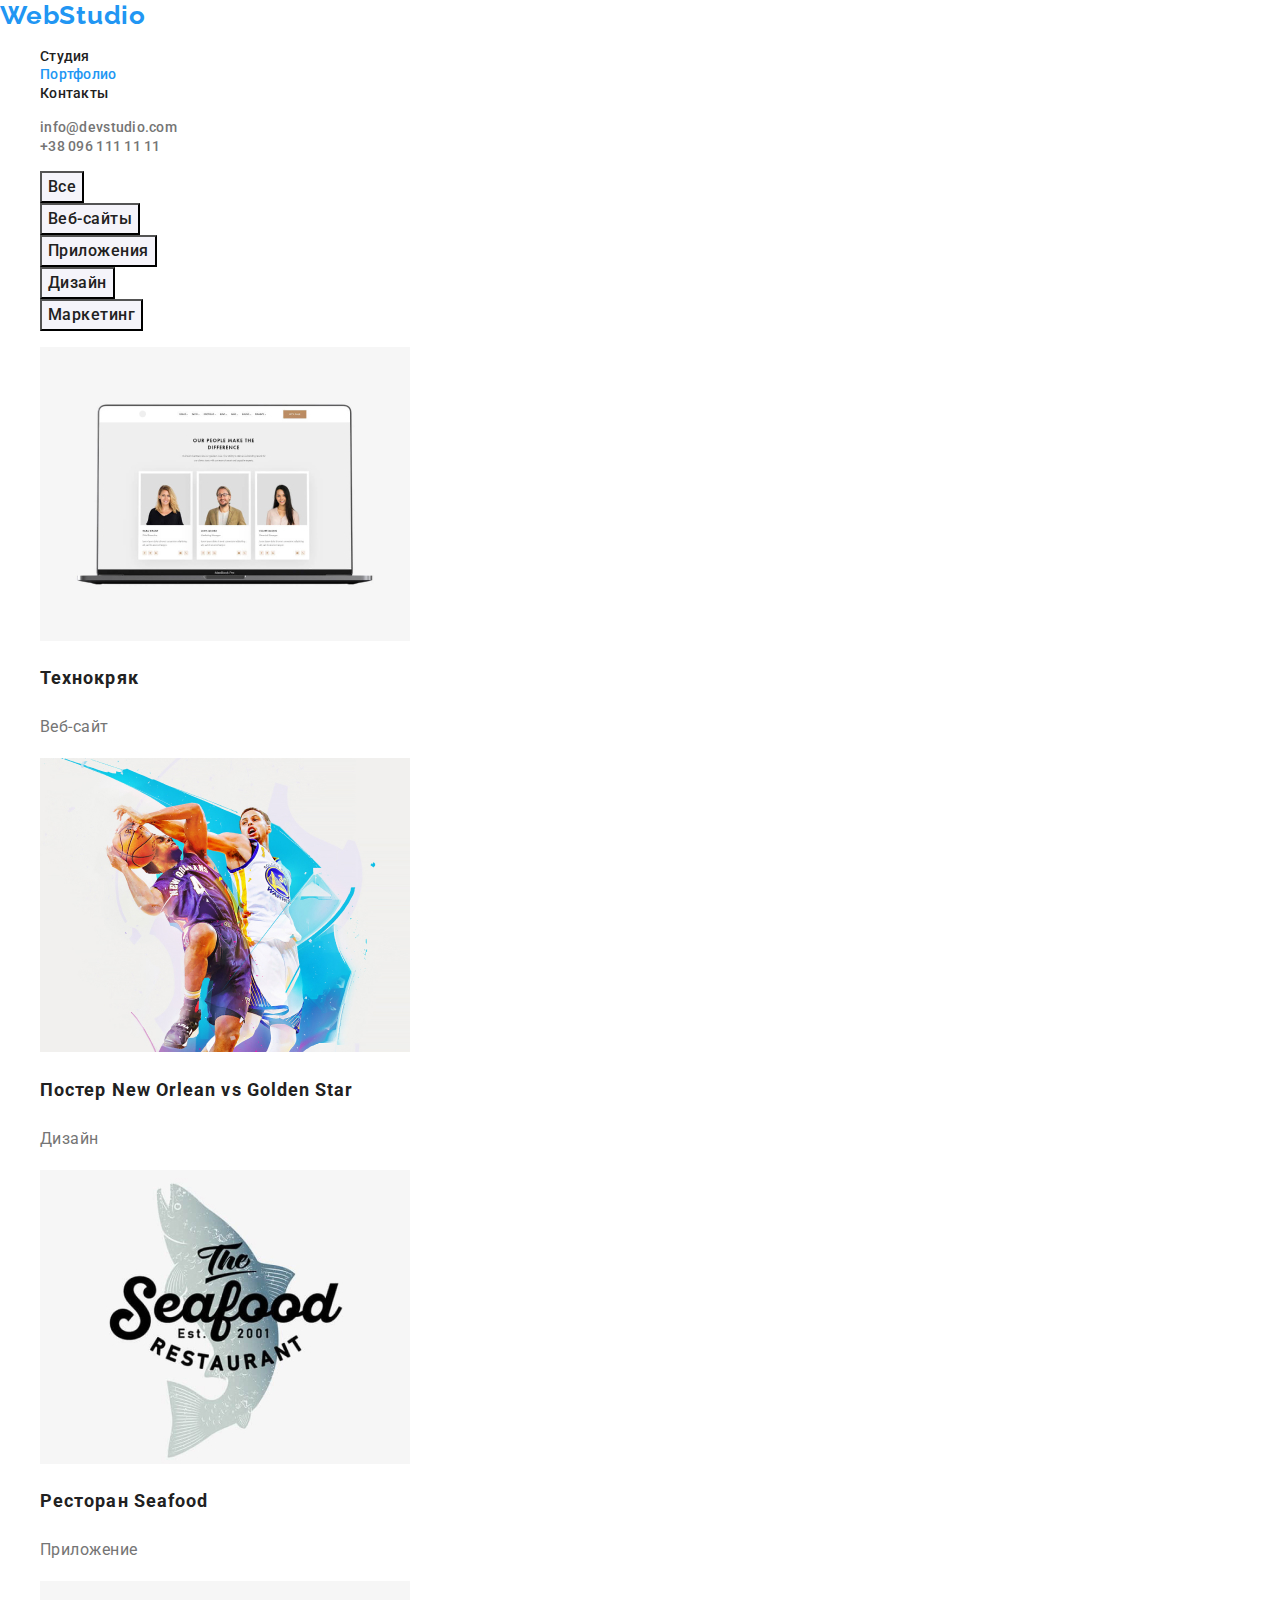
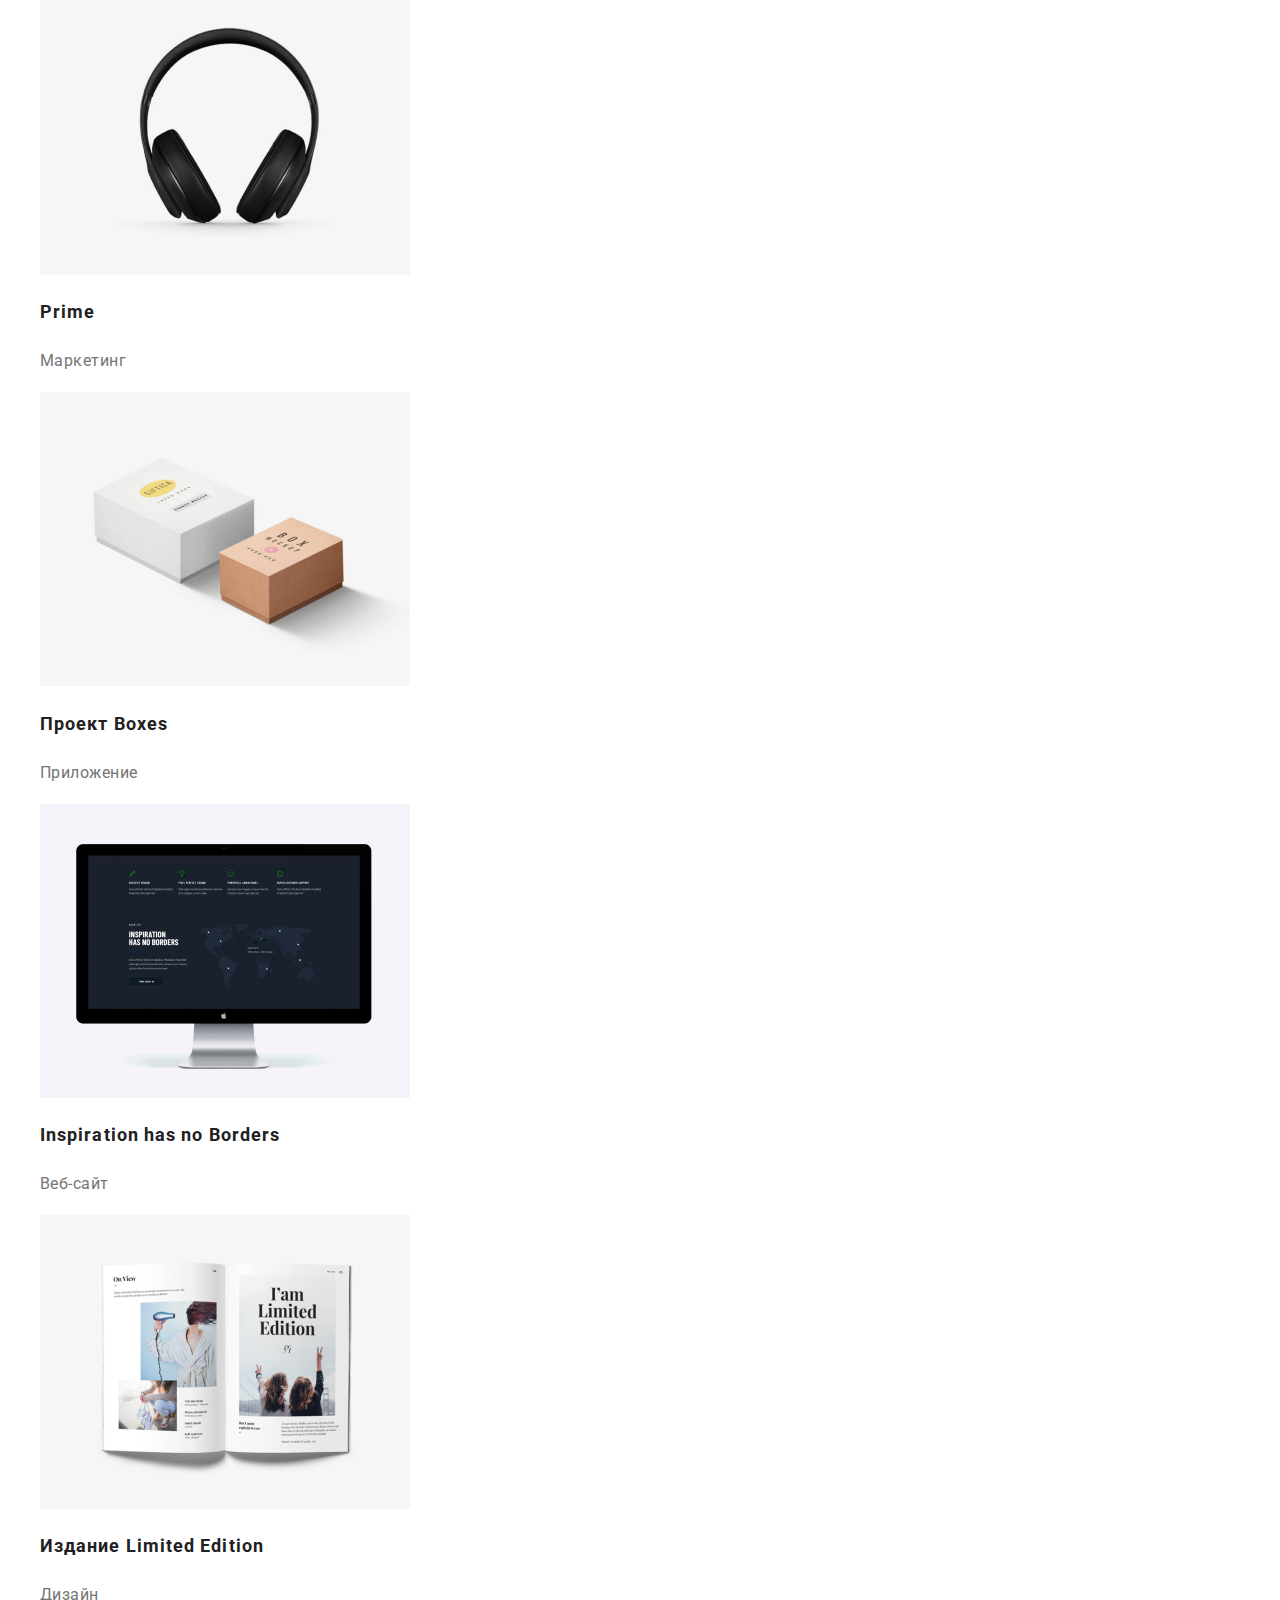
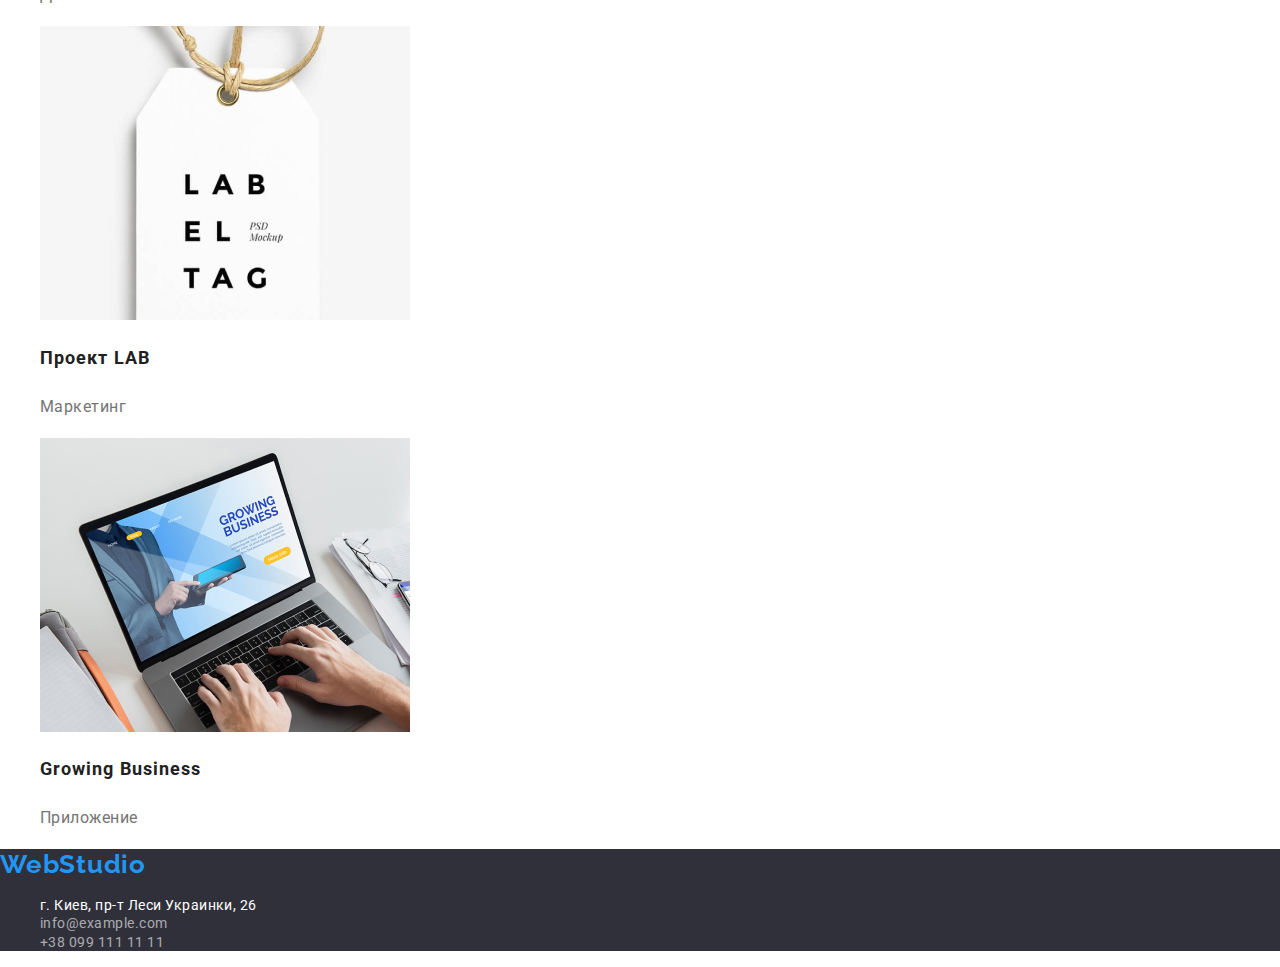
==== commit ba3c6f5e: "add logo" ====
--- a/portfolio.html
+++ b/portfolio.html
@@ -10,9 +10,9 @@
   </head>
   <body>
     <!-- Header -->
-    <header>
+    <header class="header">
       <nav class="site-nav">
-        <a href="./index.html" aria-label="логотип вэб студии"
+        <a class="logo" href="./index.html" aria-label="логотип вэб студии"
           ><span>Web</span>Studio</a
         >
         <ul class="list">
@@ -40,7 +40,7 @@
     </header>
     <main>
       <!-- Portfolio -->
-      <section>
+      <section class="portfolio">
         <h1 hidden>Портфолио</h1>
         <!-- delete hiden atribute after lern CSS and hiden with CSS -->
         <ul class="list">
@@ -119,7 +119,7 @@
     </main>
     <!-- Footer -->
     <footer class="footer">
-      <a href="./index.html" aria-label="логотип вэб студии"
+      <a class="logo" href="./index.html" aria-label="логотип вэб студии"
         ><span>Web</span>Studio</a>
       <address class="address">
         <ul class="list">
--- a/css/styles.css
+++ b/css/styles.css
@@ -30,6 +30,16 @@
 }
 
 /* ===== COMPONENTS ===== */
+.logo{
+  font-family: Raleway;
+  font-style: normal;
+  font-size: 26px;
+  line-height: 31px;
+  letter-spacing: 0.03em;
+  color: #2196F3;
+  text-decoration: none;
+}
+
 .button-hero{
   background-color: var(--accent-color);
   font-size: 16px;
@@ -56,6 +66,10 @@
 /* ===== END COMPONENTS ===== */
 
 /* ===== HEADER ===== */
+.header{
+  background-color: var(--main-background-color);
+}
+
 .site-nav .link{
   color: var(--primary-text-color);
   font-weight: 500;
@@ -100,6 +114,66 @@
 }
 /* ===== END HERO ===== */
 
+/* ===== ABOUT US ===== */
+.about{
+  background-color: var(--main-background-color);
+}
+
+.about-subtitle{
+  font-size: 14px;
+  line-height: 1.14;
+  text-transform: uppercase;
+  color: var(--primary-text-color);
+}
+
+.about-idea{
+  font-weight: 400;
+  font-size: 14px;
+  line-height: 1.71;
+  color: var(--secondary-text-color);
+}
+/* ===== END ABOUT US ===== */
+
+/* ===== WHAT ARE WE DOING ===== */
+.works{
+  background-color: var{var(--main-background-color)};
+}
+
+.works .title{
+  font-size: 36px;
+  line-height: 1.167x;
+  text-align: center;
+  color: var(--primary-text-color);
+}
+/* ===== END WHAT ARE WE DOING ===== */
+
+/* ===== OUR TEAM ===== */
+.team{
+  background-color: var(--the-third-background-color);
+}
+
+.team .title{
+  font-size: 36px;
+  line-height: 1.167;
+  text-align: center;
+  color: var(--primary-text-color);
+}
+
+.team-subtitle{
+  font-weight: 500;
+  font-size: 16px;
+  line-height: 1.19;
+  color: var(--primary-text-color);
+}
+
+.team-position{
+  font-weight: 400;
+  font-size: 16px;
+  line-height: 1.19;
+  color: var(--secondary-text-color);
+}
+/* ===== END OUR TEAM ===== */
+
 /* ===== FOOTER ===== */
 .footer{
   background-color: var(--secondary-background-color);
@@ -115,10 +189,13 @@
 .footer .link.map{
   color: var(--the-third-text-color);
 }
-
 /* ===== END FOOTER ===== */
 
 /* ===== PORTFOLIO ===== */
+portfolio{
+  background-color: var(--main-background-color);
+}
+
 .portfolio-title{
   font-size: 18px;
   line-height: 2;
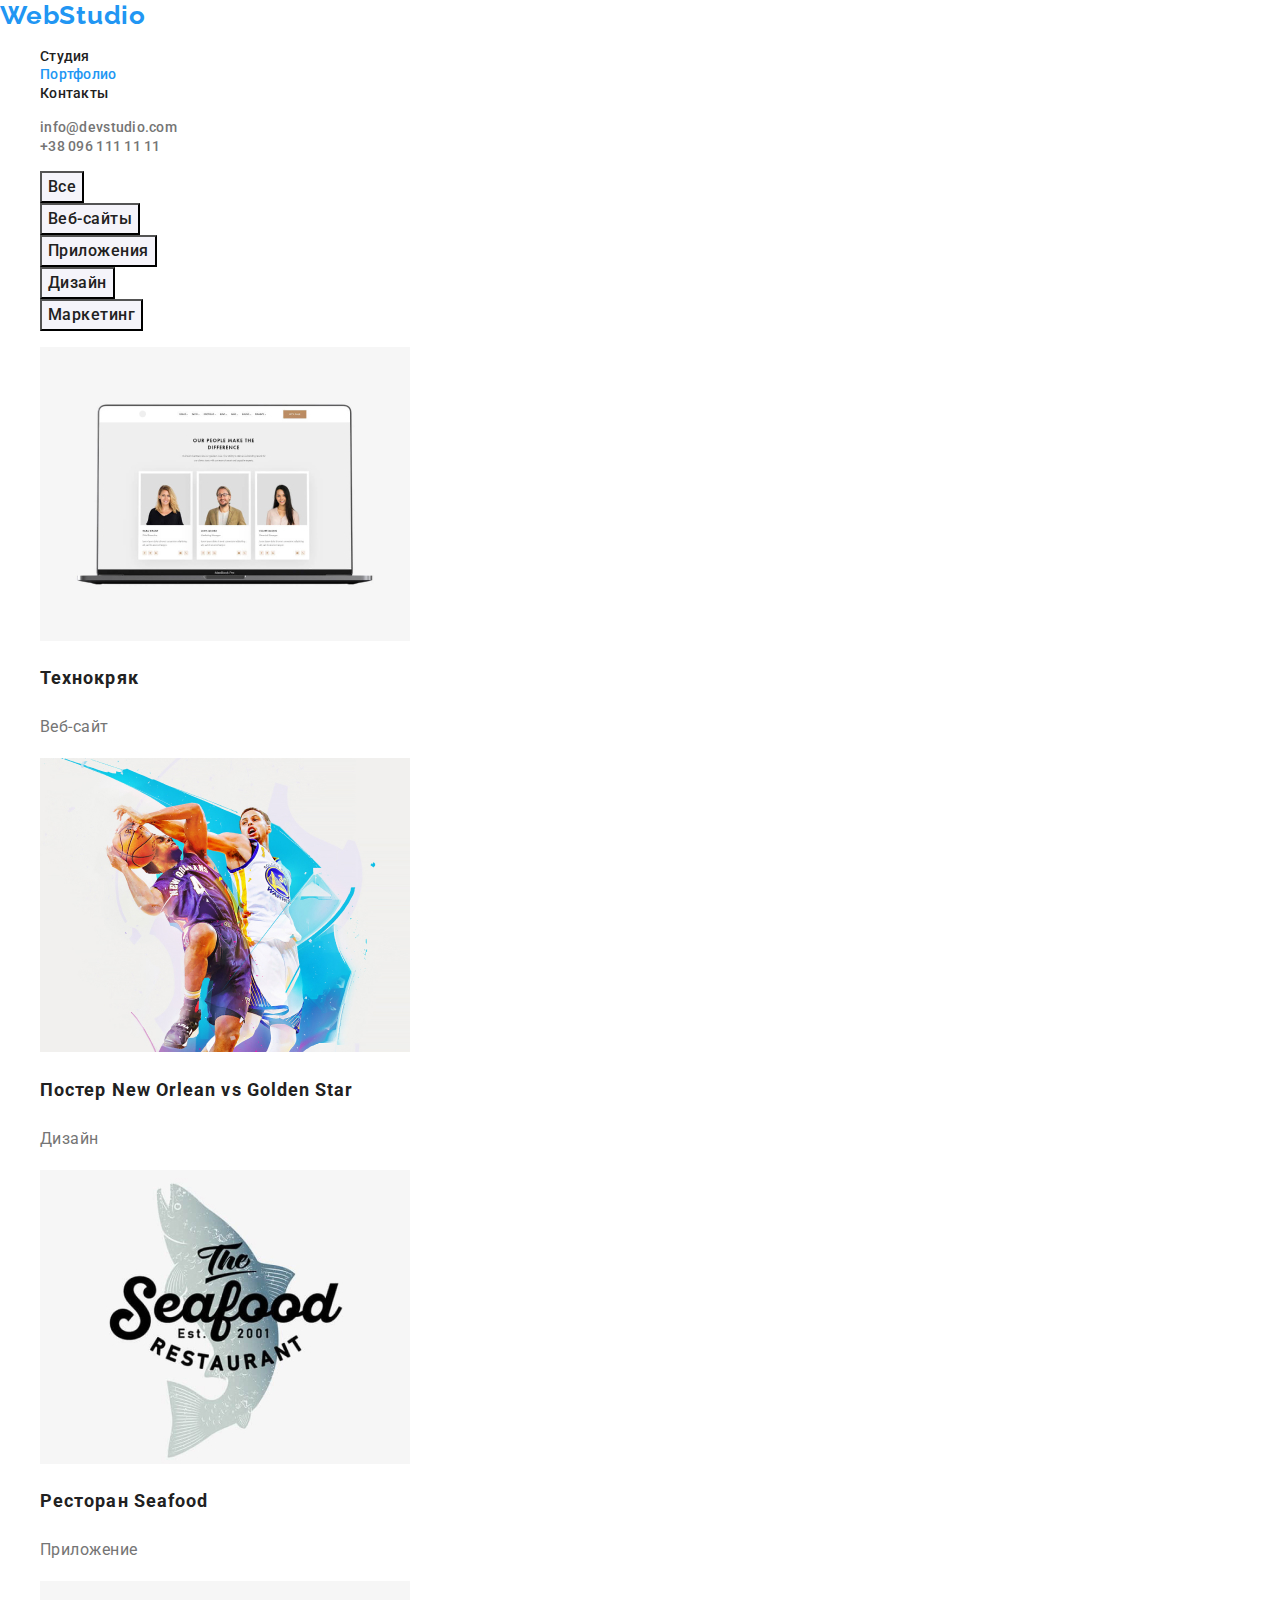
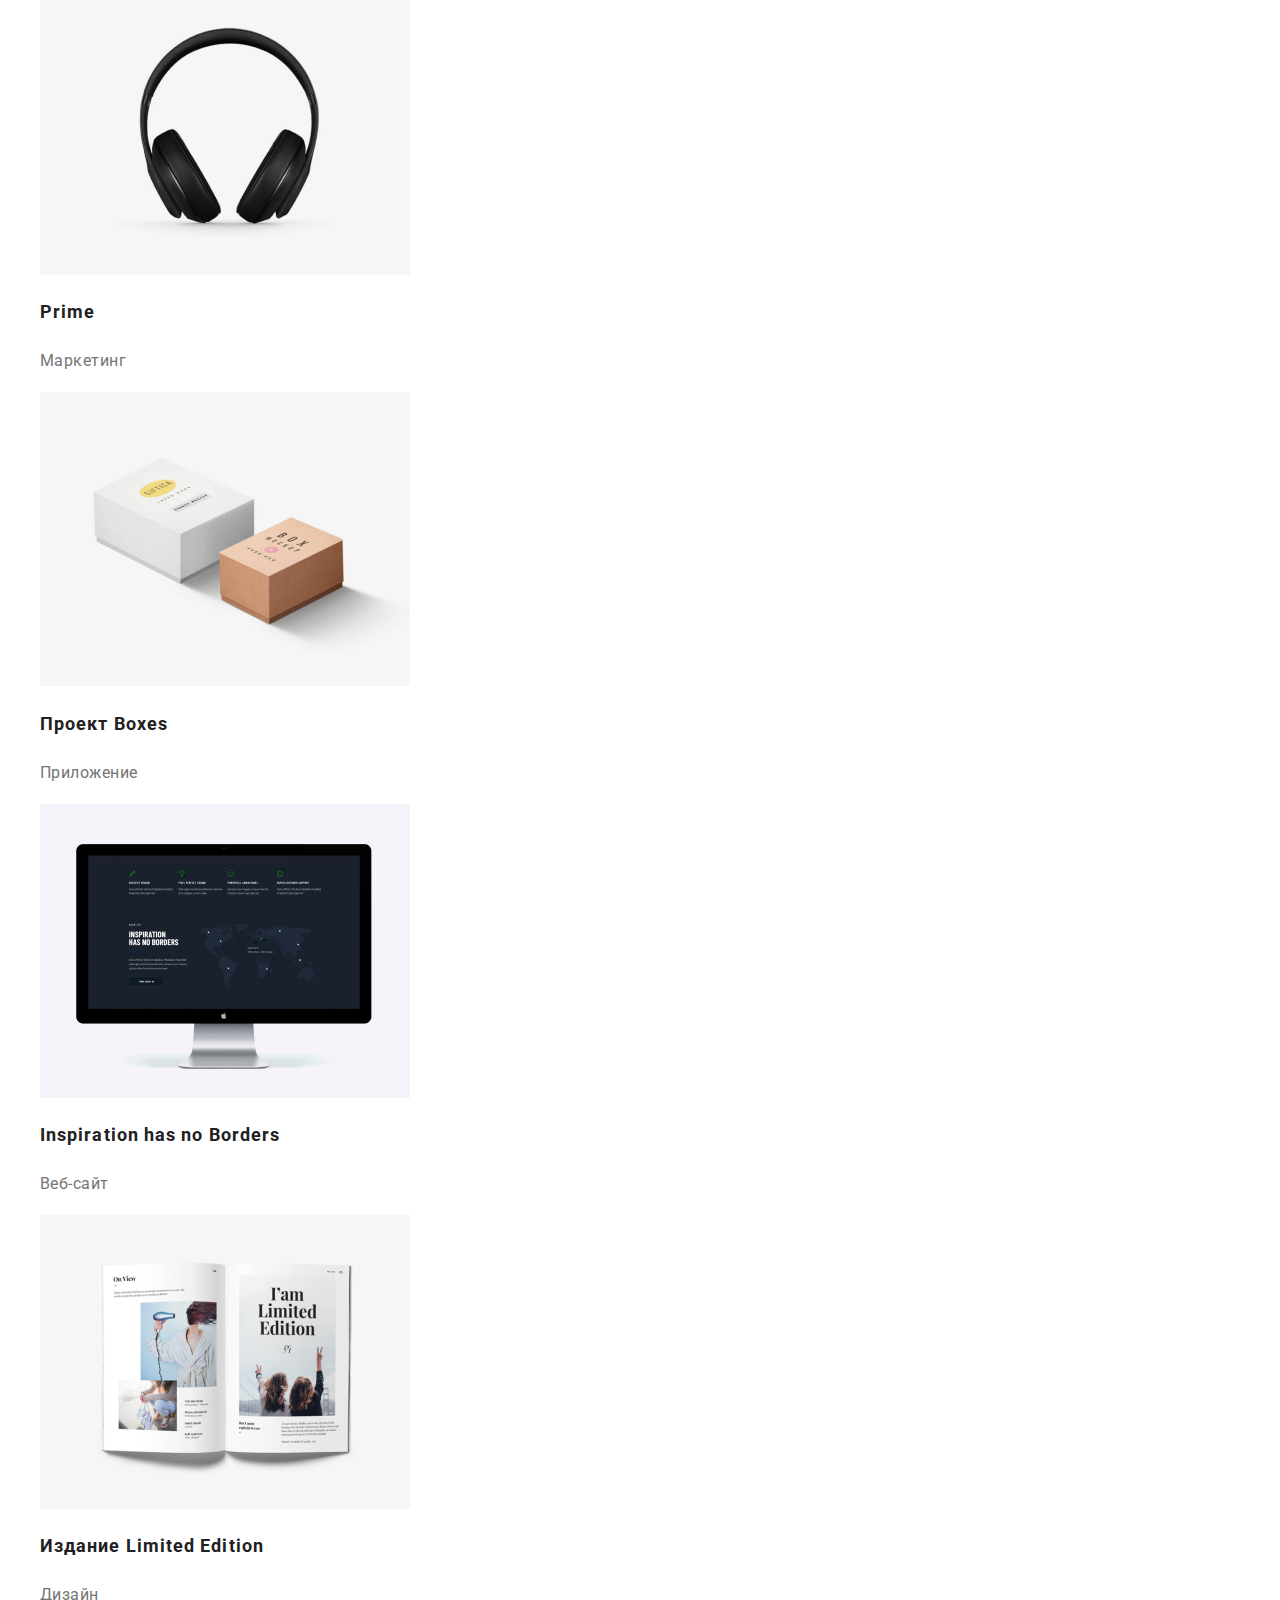
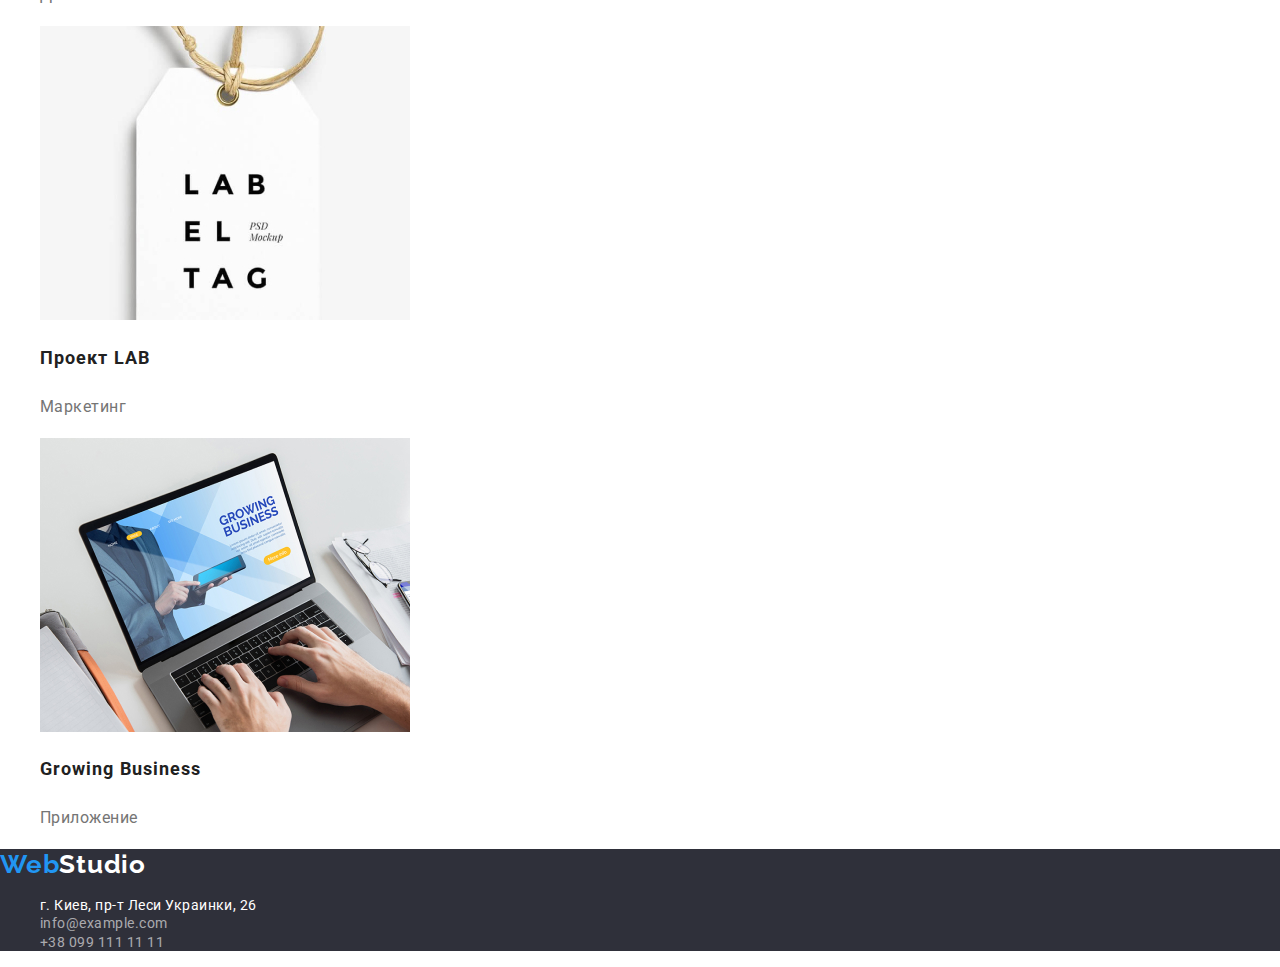
==== commit efa4c5e5: "delete mistakes" ====
--- a/portfolio.html
+++ b/portfolio.html
@@ -120,7 +120,7 @@
     <!-- Footer -->
     <footer class="footer">
       <a class="logo" href="./index.html" aria-label="логотип вэб студии"
-        ><span>Web</span>Studio</a>
+        >Web<span class="logo-footer">Studio</span></a>
       <address class="address">
         <ul class="list">
           <li>
--- a/css/styles.css
+++ b/css/styles.css
@@ -40,6 +40,10 @@
   text-decoration: none;
 }
 
+.logo-footer{
+  color: var(--the-third-text-color);
+}
+
 .button-hero{
   background-color: var(--accent-color);
   font-size: 16px;
@@ -136,7 +140,7 @@
 
 /* ===== WHAT ARE WE DOING ===== */
 .works{
-  background-color: var{var(--main-background-color)};
+  background-color: var(--main-background-color);
 }
 
 .works .title{
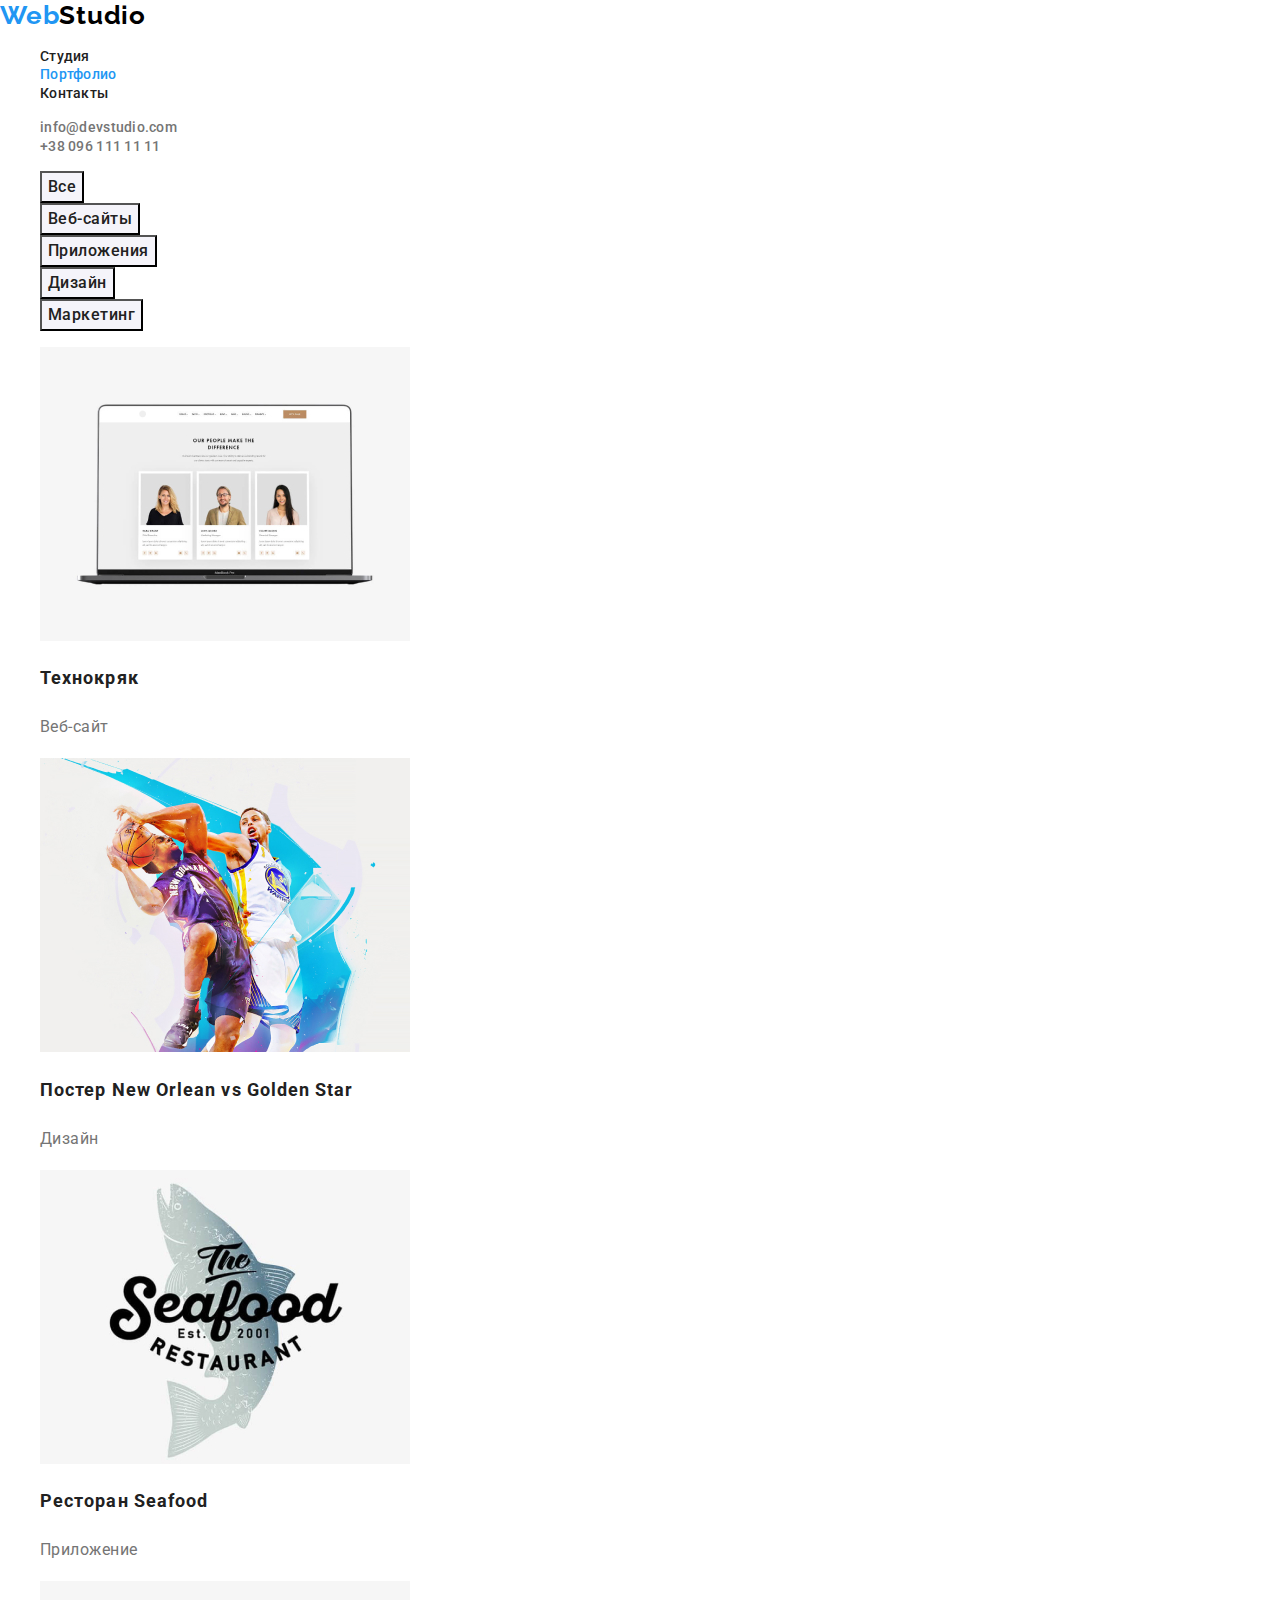
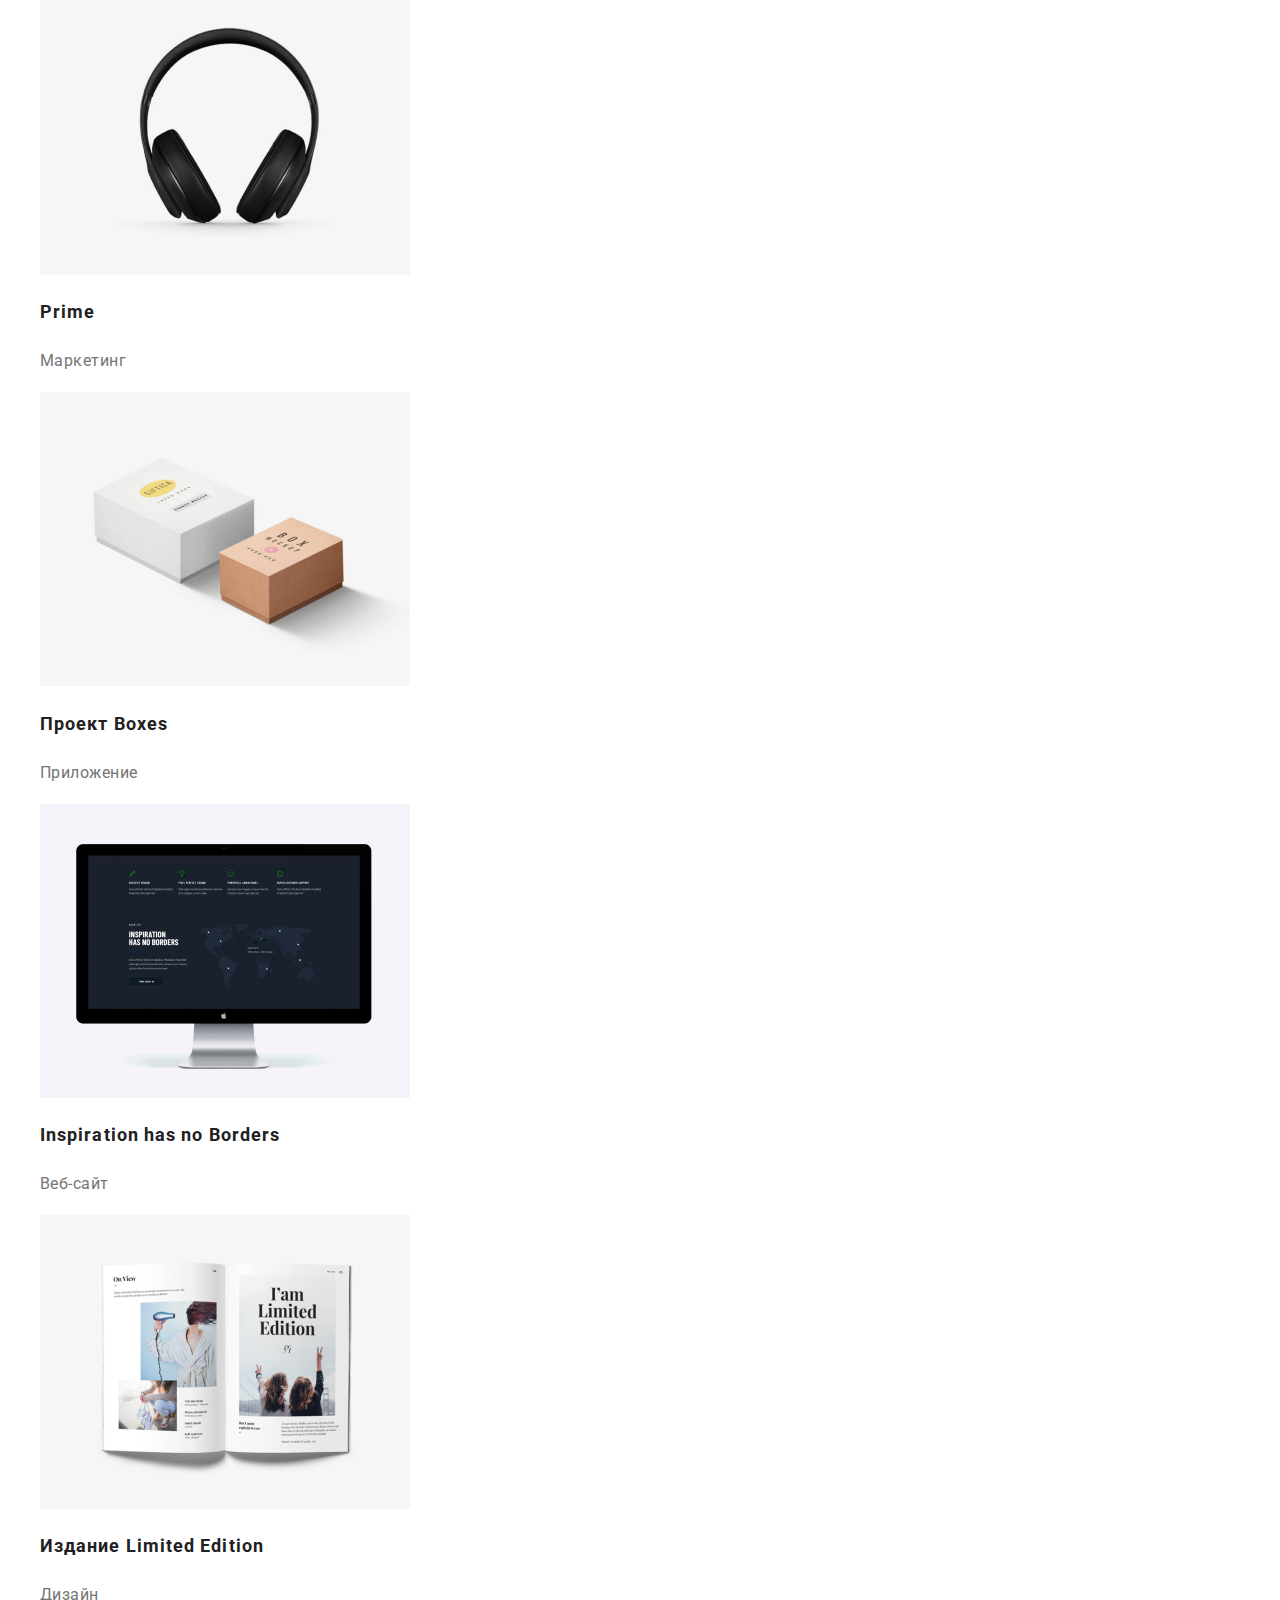
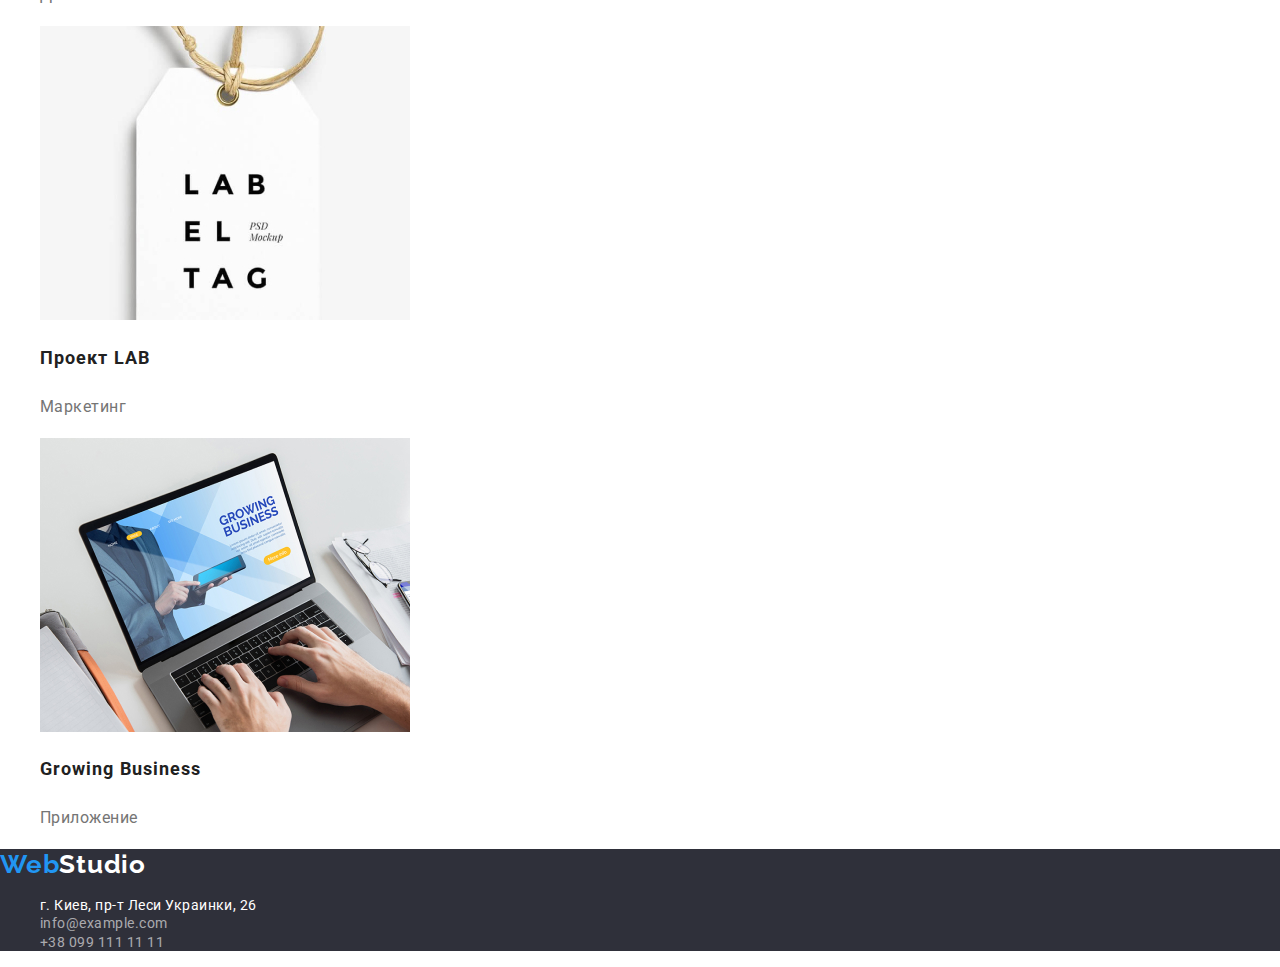
==== commit 2e0b29a9: "finish commit" ====
--- a/portfolio.html
+++ b/portfolio.html
@@ -13,7 +13,7 @@
     <header class="header">
       <nav class="site-nav">
         <a class="logo" href="./index.html" aria-label="логотип вэб студии"
-          ><span>Web</span>Studio</a
+          >Web<span class="header-logo">Studio</span></a
         >
         <ul class="list">
           <li>
--- a/css/styles.css
+++ b/css/styles.css
@@ -44,6 +44,10 @@
   color: var(--the-third-text-color);
 }
 
+.header-logo{
+  color: #000000;
+}
+
 .button-hero{
   background-color: var(--accent-color);
   font-size: 16px;
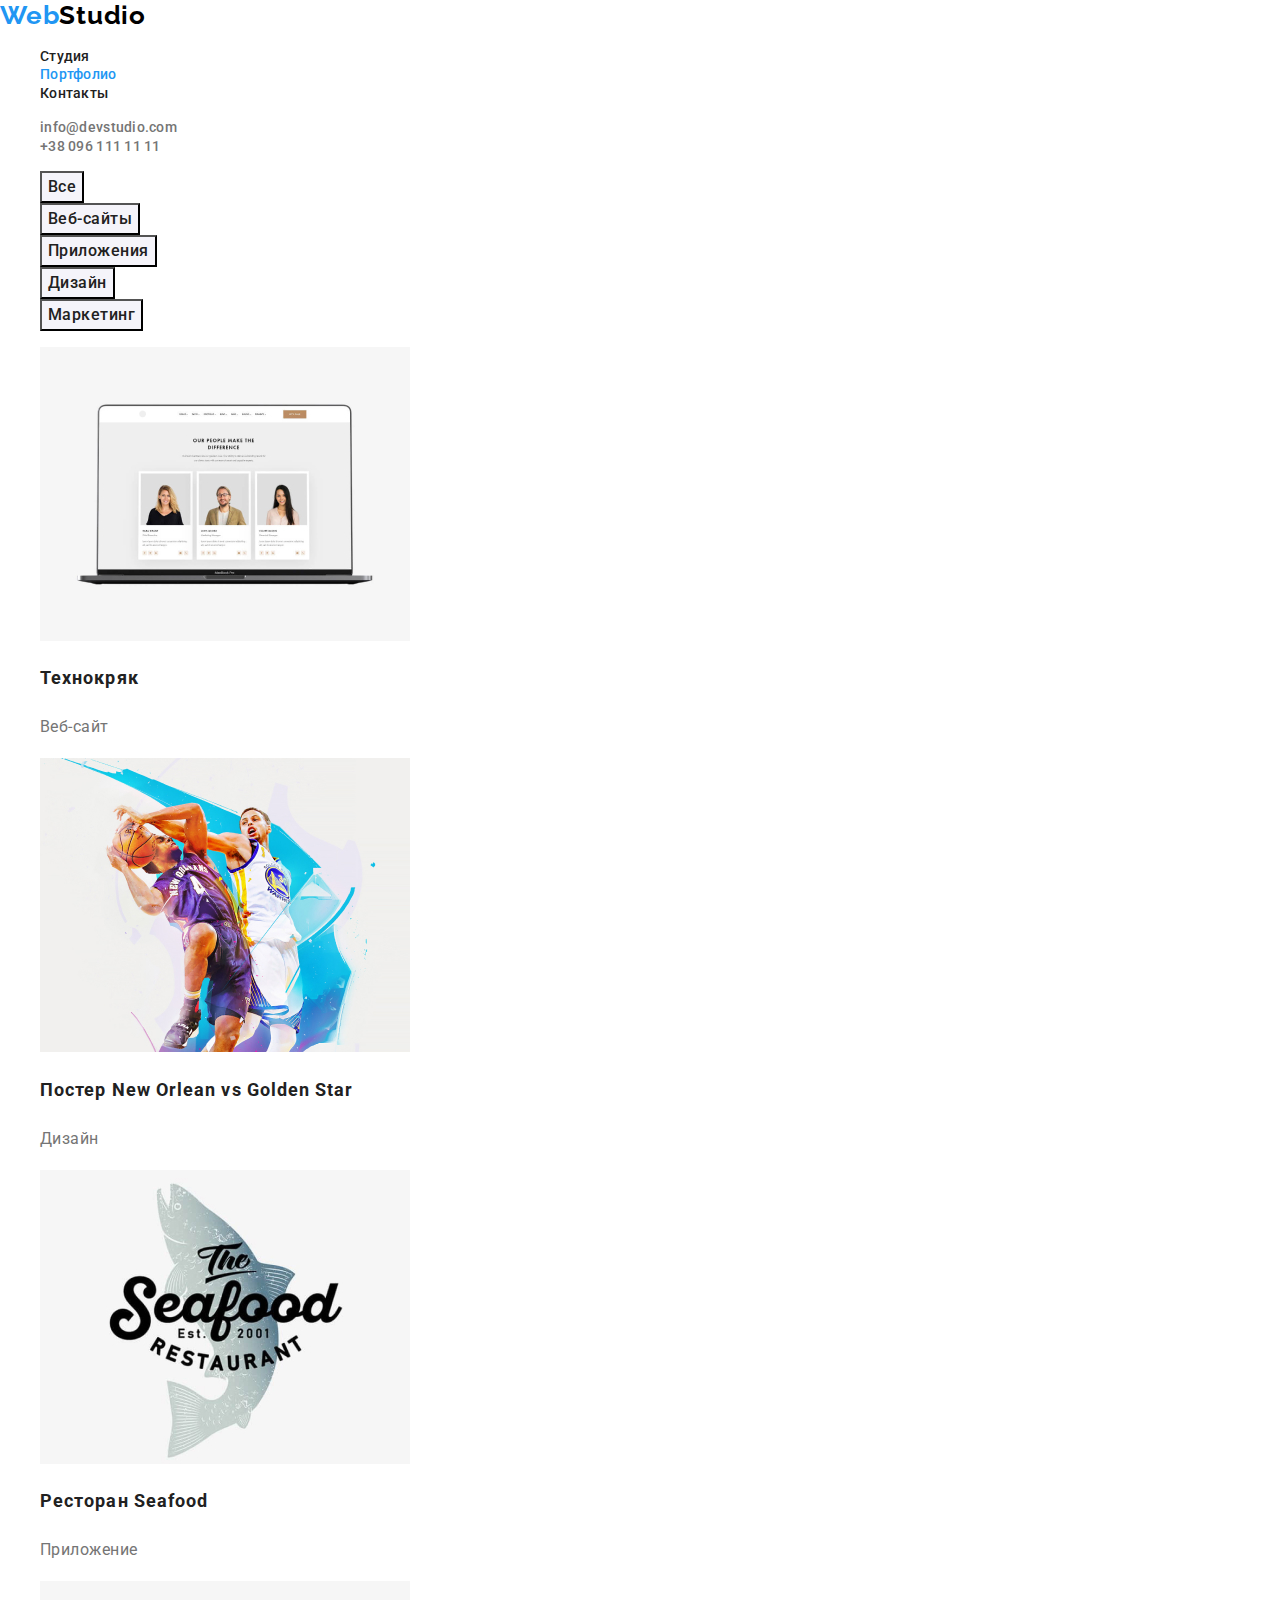
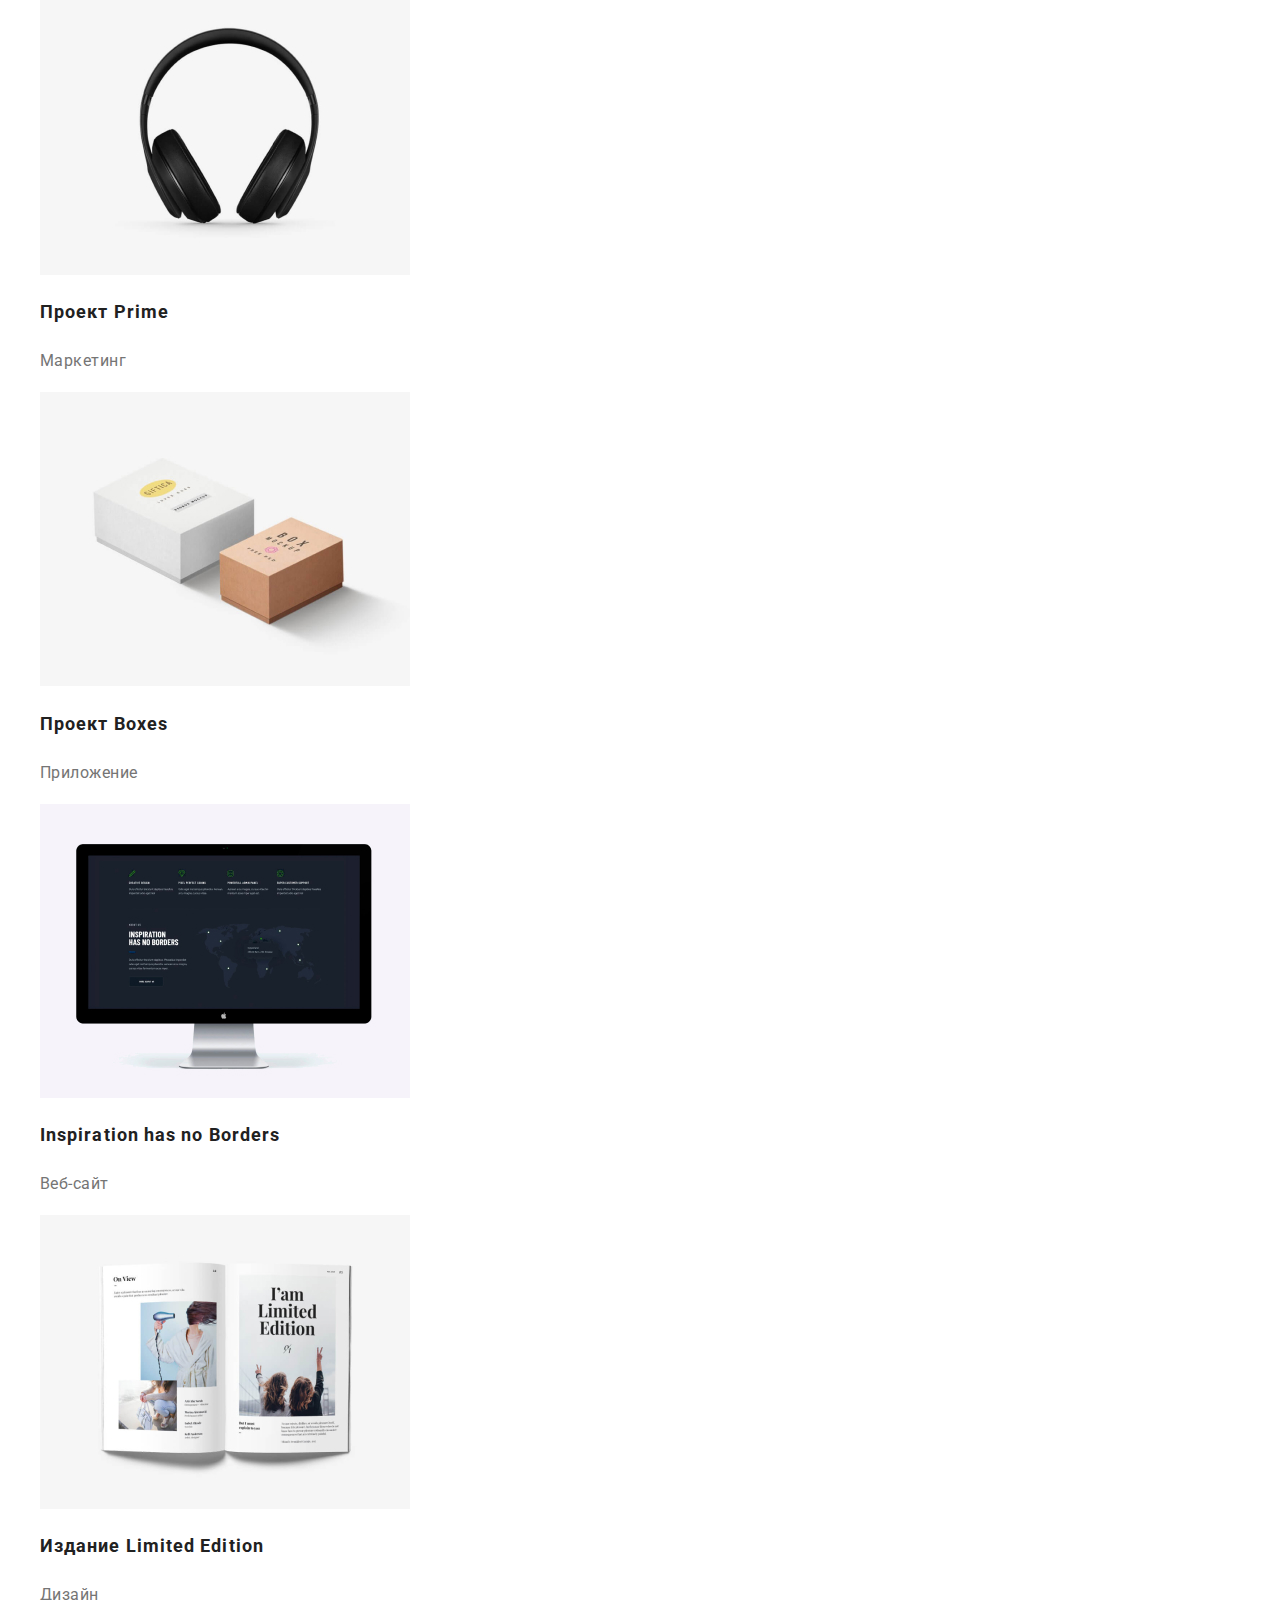
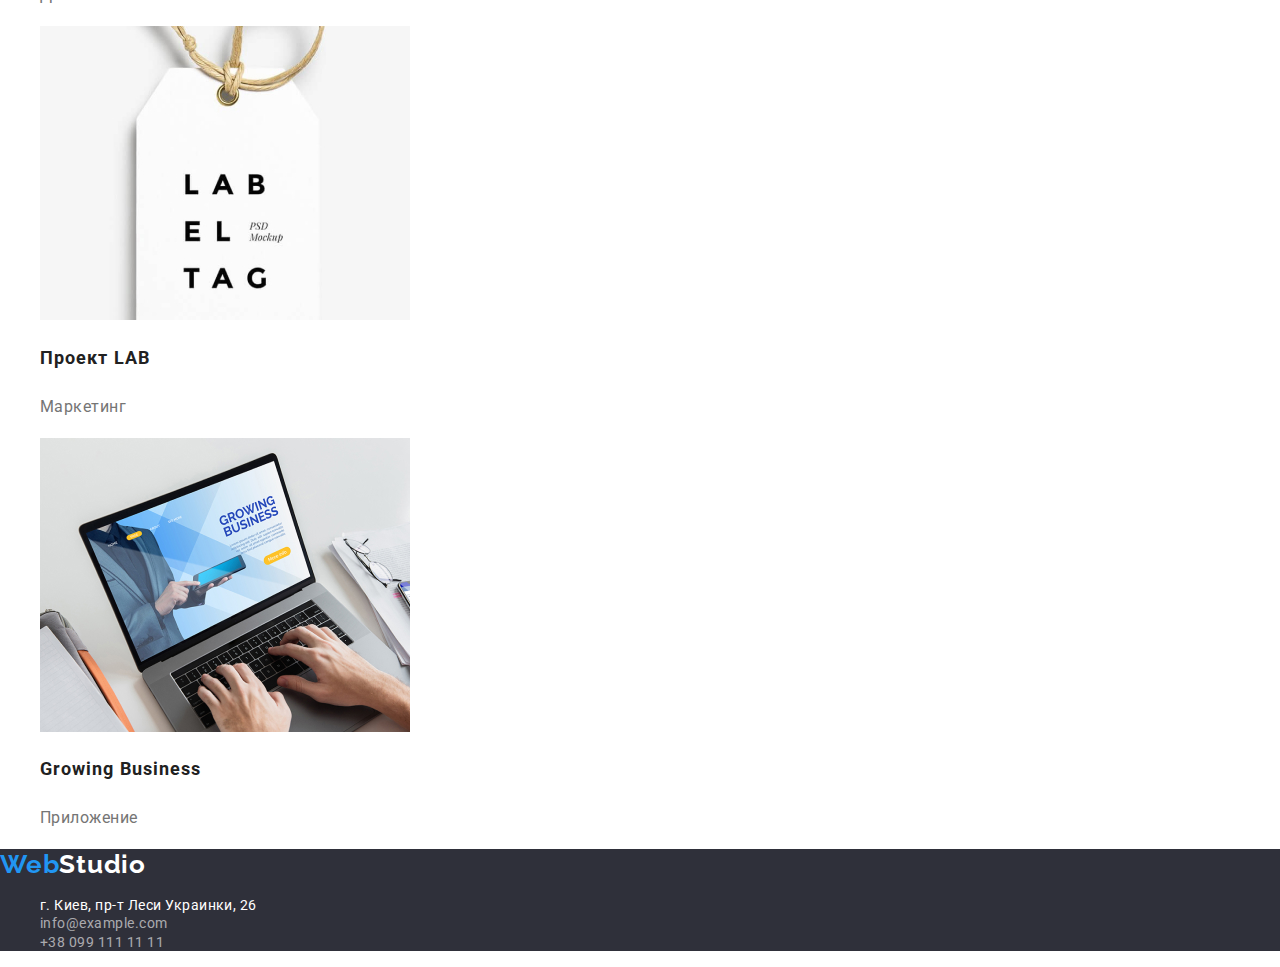
==== commit ff796dd1: "complete the mistaces" ====
--- a/portfolio.html
+++ b/portfolio.html
@@ -75,7 +75,7 @@
           <li>
             <a class="link" href="" target="_blank" aria-label="разработка маркетинга для проекта прайм">
               <img src="./images/portfolio/prime.jpg" alt="фото наушников" width="370" height="294" />
-              <h2 class="portfolio-title" Проект <span lang="en">Prime</span></h2>
+              <h2 class="portfolio-title">Проект <span lang="en">Prime</span> </h2>
               <p class="portfolio-subtitle">Маркетинг</p>
             </a>
           </li>
